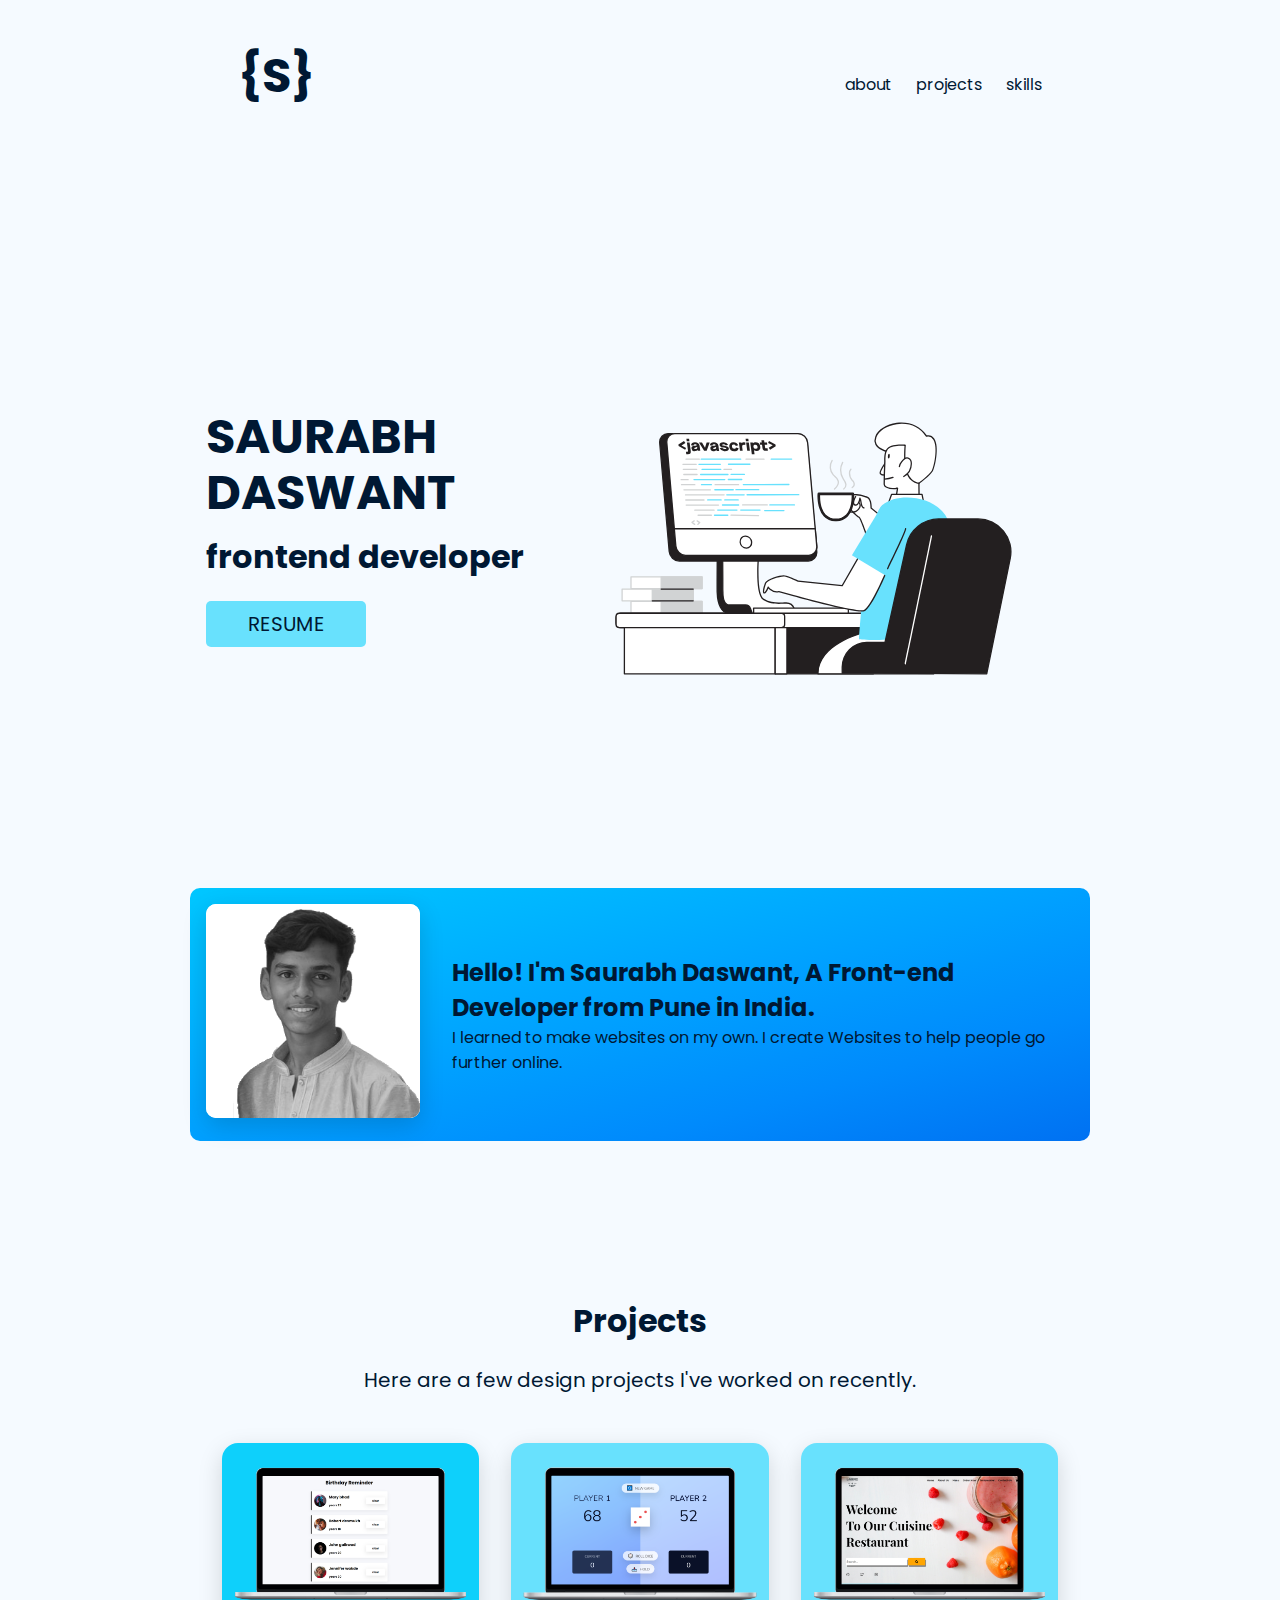
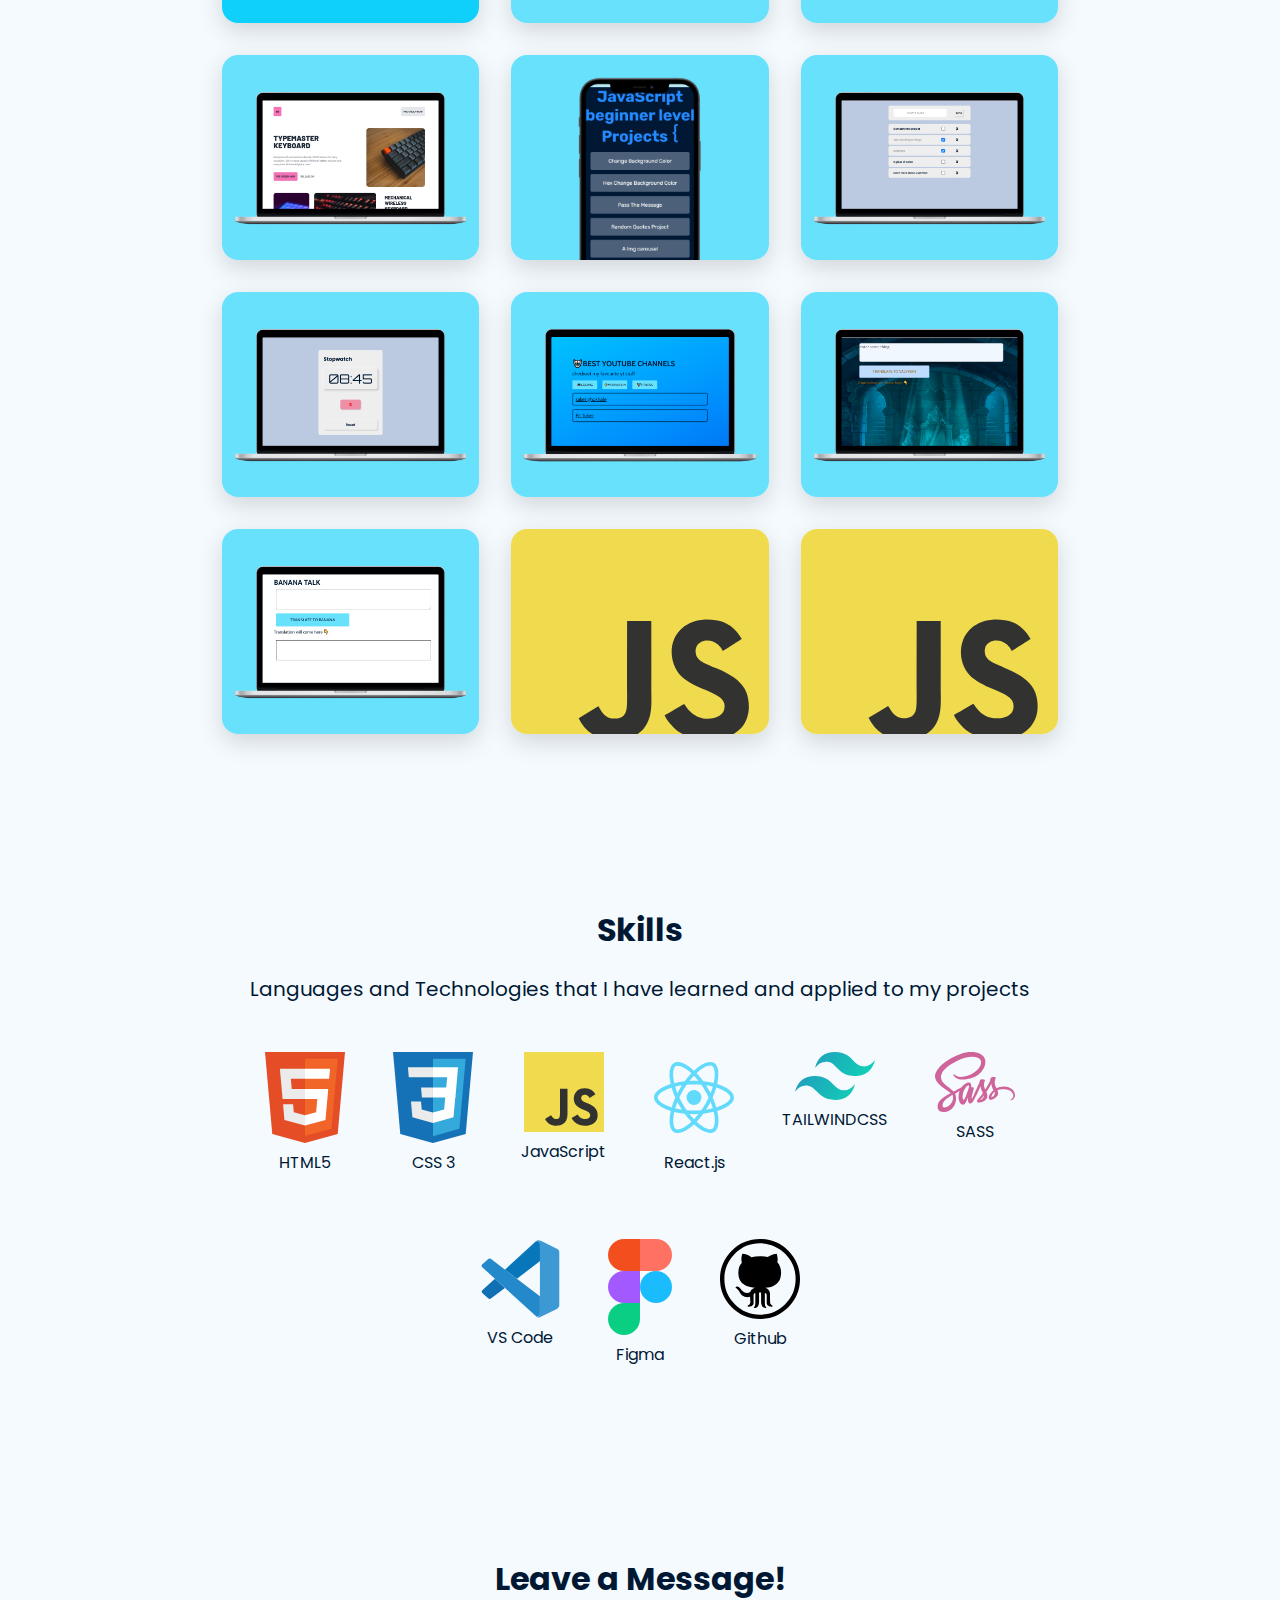
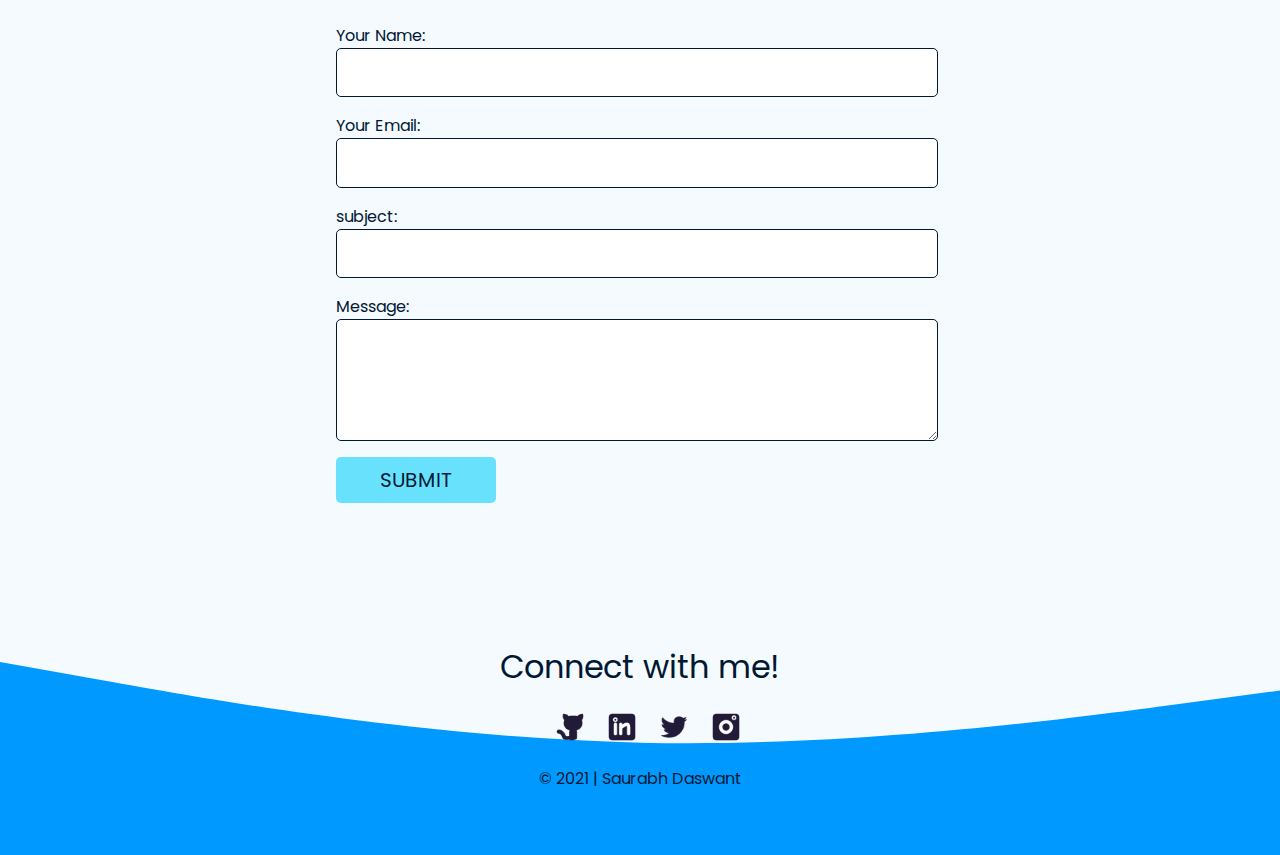
==== index.html @ 7047869d "Update index.html" ====
<!DOCTYPE html>
<html lang="en">

<head>
    <meta charset="UTF-8">
    <meta http-equiv="X-UA-Compatible" content="IE=edge">
    <meta name="viewport" content="width=device-width, initial-scale=1.0">
    <link rel="stylesheet" href="component-lib.css">
    <link rel="stylesheet" href="style.css">
    <link rel="shortcut icon" type="img/jpj" href="img/window-code.jpg">
    <title>Saurabh Daswant | Web Developer</title>

</head>

<body>

    <div class="scrolling"></div>

    <!-- logo and navbar -->
    <nav class="navbar container  container_center">
        <h1 class="logo heading"> {S} </h1>
        <ul>
            <li><a href="#about">about</a></li>
            <li><a href="#projects">projects</a></li>
            <li><a href="#skills">skills</a></li>
        </ul>
        <!-- <button class="dayNight">day</button> -->
    </nav>


    <!-- home / header -->

    <header class="container  container_center">
        <div class="main-info">
            <h1 class="heading  ">saurabh <br> daswant</h1>
            <h1 class="heading_sub--heading"> frontend developer</h1>
            <button class="cta"><a class="heading_sub--heading_subtitle" href="">Resume</a></button>
        </div>
        <div class="main-svg">
            <img src="img/Javascript_Flatline.svg" alt="">
        </div>

    </header>

    <!-- about section -->

    <section id="about" class=" about container  container_center my-info__detail ">
        <div class="hero">
            <img src="/img/saurabh.svg" alt="">
        </div>
        <div class=" ">
            <h2>Hello! I'm Saurabh Daswant,
                A Front-end Developer
                from Pune in India.</h2>
            <p>I learned to make websites on my own. I create Websites to help people go further online.
            </p>
        </div>
    </section>

    <!-- PROJECTS SECTION (main) -->

    <main id="projects" class="container  container_center">
        <div class="main__1">
            <h1 class="heading_sub--heading">Projects</h1>
            <p class="heading_sub--heading_subtitle">Here are a few design projects I've worked on recently.</p>
        </div>
        <div class="main__2">

            <div class="main_container BirthdayReminder ">
                <div class=" project_description ">
                    <p>React beginner level project </p>
                    <div>
                        <a class="cta" href="https://basic-react-project1.netlify.app/">visit app ></a>
                    </div>
                </div>
            </div>

            <!-- <div class="main_container first__react ">
                <div class=" project_description ">
                    <p>My First React App</p>
                    <div>
                        <a class="cta" href="https://ug0p9.csb.app/">visit app ></a>
                    </div>
                </div>
            </div> -->
            <div class="main_container dice__game ">
                <div class=" project_description ">
                    <p>Built The Dice Game using HTML | CSS | javascript 🚀✔.</p>
                    <div>
                        <a class="cta" href="https://phasa.netlify.app/">visit app ></a>
                    </div>
                </div>
            </div>
            <div class=" main_container restaurant__web">
                <div class="project_description">
                    <p> Restaurant website that features a clean and minimal design.</p>
                    <div>
                        <a class="cta" href="https://project1-restaurant.netlify.app/">visit website ></a>
                    </div>
                </div>
            </div>
            <div class=" main_container typemaster">
                <div class="project_description">
                    <p> built out this pre-launch landing page using tailwindcss.</p>
                    <div>
                        <a class="cta" href="https://pre-launch-landing-page.netlify.app/">visit website ></a>
                    </div>
                </div>
            </div>
            <div class="main_container javascript__pro">
                <div class="project_description">
                    <p> all my JavaScript projects for beginners! There are no frameworks.</p>
                    <div>
                        <a class="cta" href="https://basic-javascirpt-projects.netlify.app/">visit website ></a>
                    </div>
                </div>
            </div>
            <div class="main_container  My__Todo">
                <div class="project_description">
                    <p>My Todo</p>
                    <div>
                        <a class="cta" href="https://js-task-app.netlify.app/">visit app ></a>
                    </div>
                </div>
            </div>
            <div class="main_container  stopwatch">
                <div class="project_description">
                    <p>beautiful stopwatch.</p>
                    <div>
                        <a class="cta" href="https://vel-kata.netlify.app/">visit app ></a>
                    </div>
                </div>
            </div>
            <div class="main_container recomendation">
                <div class="project_description">
                    <p>recommendations app Made using Vanila JS with love</p>
                    <div>
                        <a class="cta" href="https://recomendation.netlify.app/"> visit app ></a>
                    </div>
                </div>
            </div>
            <div class="main_container valyrianSpeak">
                <div class="project_description">
                    <p>Translate your sentences into Valyrian language with this web app.</p>
                    <div>
                        <a class="cta" href="https://valyrianlanguages.netlify.app/">visit app ></a>
                    </div>
                </div>
            </div>
            <div class="main_container mininontalk">
                <div class="project_description">
                    <p>Built The Translation app using HTML | CSS | javascript 🚀✔</p>
                    <div>
                        <a class="cta" href="https://mininon.netlify.app/">visit app ></a>
                    </div>
                </div>
            </div>

            <div class="main_container cli  ">
                <div class="project_description">
                    <p>A CLI app built with node.js. Simple quiz to check your knowledge on Game of Thrones.</p>
                    <div>
                        <a class="cta"
                            href="https://replit.com/@1505SAURABHDASW/Quiz-On-Game-of-Thrones?embed=1&output=1#index.js">visit
                            app ></a>
                    </div>
                </div>
            </div>
            <div class="main_container cli  ">
                <div class="project_description">
                    <p>A CLI app built with node.js. Simple quiz to find out who know me?</p>
                    <div>
                        <a class="cta"
                            href="https://replit.com/@1505SAURABHDASW/Do-you-know-me?embed=1&output=1#index.js">visit
                            app ></a>
                    </div>
                </div>
            </div>
        </div>
    </main>

    <!-- ALL TOOLS AND TECH WHICH I USE SECTION -->

    <section id="skills" class=" skills container  container_center">
        <h1 class="heading_sub--heading">Skills</h1>
        <p class="heading_sub--heading_subtitle">Languages and Technologies that I have learned and applied to my
            projects</p>
        <div class="skill__main">
            <div class="svg skill__box"><img src="/img/html.svg" alt="">
                <p>HTML5</p>
            </div>
            <div class="svg skill__box"><img src="/img/holly molly css.svg" alt="">
                <p>CSS 3</p>
            </div>
            <div class="svg skill__box"><img src="/img/logo-javascript.svg" alt="">
                <p>JavaScript </p>
            </div>
            <div class="svg skill__box"><img src="/img/react-2.svg" alt="">
                <p>React.js</p>
            </div>
            <div class="svg skill__box"><img src="/img/tailwindcss.svg" alt="">
                <p>TAILWINDCSS</p>
            </div>
            <!-- <div class="svg skill__box"><img src="/img/bootstrap-5-1.svg" alt="">
                <p>Bootstrap 5</p>
            </div> -->
            <div class="svg skill__box"><img src="/img/sass-1.svg" alt="">
                <p>SASS</p>
            </div>
            <div class="svg skill__box"><img src="/img/visual-studio-code-1.svg" alt="">
                <p>VS Code</p>
            </div>
            <div class="svg skill__box figma"><img src="/img/figma-1.svg" alt="">
                <p>Figma</p>
            </div>
            <div class="svg skill__box"><img src="/img/github-icon.svg" alt="">
                <p>Github</p>
            </div>
        </div>
    </section>

    <!-- FORM SECTION -->

    <form id="contact" name="contact" method="POST" data-netlify="true" class=" form container  container_center">
        <h1 class="heading_sub--heading">Leave a Message!</h1>
        <div class="input">
            <label>Your Name: <input type="text" name="name" /></label>
        </div>
        <div class="input">
            <label>Your Email: <input type="email" name="email" /></label>

        </div>
        <div class="input">
            <label>subject: <input type="text" name="subject" /></label>
        </div>
        <label>Message: <textarea name="message"></textarea></label>
        <button type="submit" class="cta"><a class="heading_sub--heading_subtitle">submit</a></button>
    </form>

    <!-- LAST BUT NOT THE LEAST THE FOOTER SECTION -->

    <footer class=" footer ">
        <p class="heading_sub--heading">Connect with me!</p>
        <div class="">
            <a target="_blank" href="https://github.com/Saurabhdaswant"><img src="img/github---filled(144x144)@1x.png"
                    alt=""></a>
            <a target="_blank" href="https://www.linkedin.com/in/saurabh-daswant-0345561ba/"><img
                    src="img/linkedin---filled(144x144)@1x.png" alt=""></a>
            <a target="_blank" href="https://twitter.com/DaswantSaurabh"><img
                    src="/img/twitter---filled(144x144)@1x.png" alt=""></a>
            <a target="_blank" href="https://www.instagram.com/saurabh_daswant/"><img
                    src="img/instagram---filled(144x144)@1x.png" alt=""></a>
        </div>
        <p>&copy; 2021 | Saurabh Daswant</p>
    </footer>


    <script src="/app.js"></script>
</body>

</html>
---- component-lib.css ----
/* POPPINS */
@import url("https://fonts.googleapis.com/css2?family=Poppins:wght@300;400;500;700&display=swap");
/* MUKTA */
@import url("https://fonts.googleapis.com/css2?family=Mukta:wght@300;400;500;700&display=swap");
/* CABIN */
@import url("https://fonts.googleapis.com/css2?family=Cabin:wght@400;500;700&display=swap");

/*! must before all */
* {
  margin: 0;
  padding: 0;
  box-sizing: border-box;
  /* font-family: "Poppins", sans-serif;
  font-family: "Mukta", sans-serif; */
  /* font-family: "Cabin", sans-serif; */
  scroll-behavior: smooth;
  text-decoration: none;
  list-style: none;
  color: #001833;
}

/*? always use this  */
/* img {
  max-width: 100%;
} */
/*! must before all ends here*/

/*! container styling */

.container {
  padding: 0 1rem;
}

.container_center {
  max-width: 900px;
  margin: 0 auto;
}

/*! container styling end here */

/*? logo */

/*? logo ends here */

/*  main title /main heading */
.heading {
  font-size: 2.625rem;
  text-transform: uppercase;
  line-height: 2.7rem;
  margin-bottom: 1rem;
}

/*  title */
.heading_sub--heading {
  font-size: 1.5625rem;
  margin-bottom: 1.5rem;
}

/* subtitle */
.heading_sub--heading_subtitle {
  font-size: 18px;
}

/*  main title  */

/* button / links */
.cta {
  padding: 0.5rem;
  width: 10rem;
  border-radius: 5px;
  border: none;
  background: #68e1fd;
  text-transform: uppercase;
}

.cta:hover {
  background: #65d8f1;
  transition: 0.5s;
}

/* button */

/* "HER0" means the main img of person  */

.hero img {
  width: 100%;
  margin: 0 auto;
  border-radius: 10px;
  box-shadow: 0px 8px 24px rgba(0, 0, 0, 0.15);
}

/** responsive box with GRID  */

.main__2 {
  max-width: 70rem;
  margin: 0 auto;
  padding: 1rem;
  display: grid;
  grid-template-columns: repeat(auto-fit, minmax(15rem, 1fr));
  gap: 2rem;
}

.main_container {
  text-align: center;
  padding: 2rem;
  border-radius: 1rem;
  box-shadow: 0px 8px 24px rgba(0, 0, 0, 0.15);
}

/** responsive box with FLEX  */

/* .main {
  max-width: 70rem;
  margin: 0 auto;
  padding: 1rem;
  display: flex;
  flex-direction: column;
}

.main_container {
  background: #68e1fd;
  width: 100%;
  margin: 1rem 0;
  padding: 1rem;
  border-radius: 1rem;
}

@media screen and (min-width: 30rem) {
  .main {
    flex-direction: row;
    flex-wrap: wrap;
    justify-content: space-between;
  }

  .main_container {
    max-width: 48%;
  }
}

@media screen and (min-width: 50rem) {
  .main_container {
    max-width: 23%;
  }
} */

/* using min-hight is very good practive */

/* img {
  max-width: 100%;
} */
---- style.css ----
/* POPPINS */
@import url("https://fonts.googleapis.com/css2?family=Poppins:wght@300;400;500;700&display=swap");

/* font for logo */
@import url("https://fonts.googleapis.com/css2?family=Rubik:wght@300;400;500;600;700;900&display=swap");

/*! must before all */
* {
  margin: 0;
  padding: 0;
  box-sizing: border-box;
  font-family: "Poppins", sans-serif;
  scroll-behavior: smooth;
  text-decoration: none;
  list-style: none;
}
body {
  background-color: #f5faff;
}

/* home page starts here */

/* cool line in the top after scrolling */

.scrolling {
  position: fixed;
  top: 0;
  left: 0;
  height: 5px;
  background-color: #0ed0fb;
}

/* logo */

/* navbar */

.navbar {
  padding: 3rem;
  display: flex;
  justify-content: space-between;
  align-items: center;
  /* background-color: black; */
}

.navbar button {
  border-radius: 50%;
  padding: 0.5rem;
  border: none;
}

/* .logo {
  font-family: "Rubik", sans-serif;
} */

ul {
  display: flex;
  gap: 1.5rem;
  justify-content: center;
}

/* .navbar h1,
.navbar a,
.navbar div {
  color: #0071f2;
} */

ul a:hover {
  color: #0ed0fb;
  transition: color 50ms;
}

/* navbar ends here */

header {
  height: 80vh;
  display: flex;
  flex-direction: column;
}

/* svg/img  */
header div img {
  width: 100%;
  max-width: 700px;
  margin-top: 3rem;
}

/* home section ends here */
/* about section starts here */

.about {
  margin-bottom: 10rem;
}

/* image of the developer  */

/* information about developer */
.my-info__detail {
  padding: 1rem;
  gap: 2rem;
  background-image: linear-gradient(
    to right bottom,
    #00c7ff,
    #00b4ff,
    #00a0ff,
    #008afc,
    #0071f2
  );
  border-radius: 10px;
}

/* about section ends here */

/* project section starts here */

main .main__1 {
  margin: 2rem 0;
  text-align: center;
}

/* react 5 projects container  */
.main_container {
  background-size: cover;
  background-position: center;
  background-repeat: no-repeat;
  transition: 0.3s;
  transition: transform 0.2s;
  cursor: pointer;
}

.dice__game {
  background-image: url(img/dice.png);
}

.restaurant__web {
  background-image: url(img/restaurant.png);
}

.javascript__pro {
  background-image: url(img/shotsnapp-1621769290.929.png);
}

.mininontalk {
  background-image: url(img/banana.png);
}

.valyrianSpeak {
  background-image: url(img/valyrian.png);
}

.stopwatch {
  background-image: url(img/stopwatch.png);
}

.recomendation {
  background-image: url(/img/recomendations.png);
}

.first__react {
  background-image: url(/img/logo512.png);
  background-size: contain;
}

.My__Todo {
  background-image: url(/img/realTodo.png);
  /* background-size: contain; */
}

.typemaster {
  background-image: url(/img/typemaster.png);
}

.cli {
  background-image: url(/img/logo-javascript.svg);
}

.MyBlog {
  background-image: url(/img/Myblog.png);
}

.BirthdayReminder {
  background-image: url(/img/birthday.png);
}

.main_container:hover {
  background: #0ed0fb;
  transform: scale(1.1);
}

.main_container .project_description {
  opacity: 0;
}

.main_container .project_description:hover {
  opacity: 1;
}

.main_container p {
  margin-bottom: 1rem;
}

/* call to action button */
main .cta {
  color: cornsilk;
  background: #001833;
}

main .cta:hover {
  color: #001833;
  border: 3px solid #001833;
  background: #0ed0fb;
}

/* project section ends here */

/* skills section starts here  */

.skills {
  text-align: center;
  margin-top: 10rem;
}
.skills .heading_sub--heading_subtitle {
  margin-bottom: 2rem;
}

.skills .svg {
  margin-bottom: 1rem;
}
.skills img {
  width: 5rem;
}

.figma img {
  width: 4rem;
}

.skill__main {
  display: flex;
  justify-content: center;
  flex-wrap: wrap;
  gap: 1rem;
}

.skill__box {
  padding: 1rem;
}

/* skills section ends here  */

/* form  section starts here  */

.form {
  margin-top: 10rem;
  margin-bottom: 5rem;
}
.form h1 {
  text-align: center;
}

.form .input input,
.form textarea {
  border: 1px solid #001833;
}

.form .input input {
  padding: 0.7rem 0 1rem 0.7rem;
  width: 99%;
  margin-bottom: 1rem;
}

.form textarea {
  display: block;
  width: 99%;
  padding: 1rem 0 4rem 0.7rem;
  resize: vertical;
  max-height: 200px;
}

.form .cta {
  margin-top: 1rem;
}

.form,
.form .input input,
.form textarea,
.form .cta {
  border-radius: 5px;
}

::-webkit-input-placeholder {
  color: #001833;
}

.footer {
  text-align: center;
  background-image: url(img/wave.svg);
  background-size: cover;
  background-position: center;
  background-repeat: no-repeat;
  margin: 0;
  padding: 4rem;
}
.footer img {
  width: 2rem;
  margin-bottom: 1rem;
  margin-left: 1rem;
}
/* form  section ends here  */

@media (min-width: 510px) {
  /* logo */

  header {
    flex-direction: row;
    justify-content: space-between;
    align-items: center;
    text-align: left;
  }

  /*  main title /main heading */
  .heading {
    font-size: 3rem;
    text-transform: uppercase;
    line-height: 3.5rem;
    margin-bottom: 1rem;
  }

  /*  title */
  .heading_sub--heading {
    font-size: 2rem;
    line-height: 2.5rem;
    margin-bottom: 1.5rem;
  }

  /* subtitle */
  .heading_sub--heading_subtitle {
    font-size: 20px;
  }

  /*  main title  */

  .main-svg {
    width: 60%;
    max-width: 600px;
  }

  .hero {
    margin: 0 auto;
  }

  .hero img {
    margin-bottom: 0;
  }

  .about {
    display: flex;
    justify-content: center;
    align-items: center;
  }
}

@media (min-width: 700px) {
  /* form  section starts here  */

  .form {
    max-width: 50%;
    margin-top: 10rem;
    margin-bottom: 5rem;
  }

  /* form  section ends here  */
}
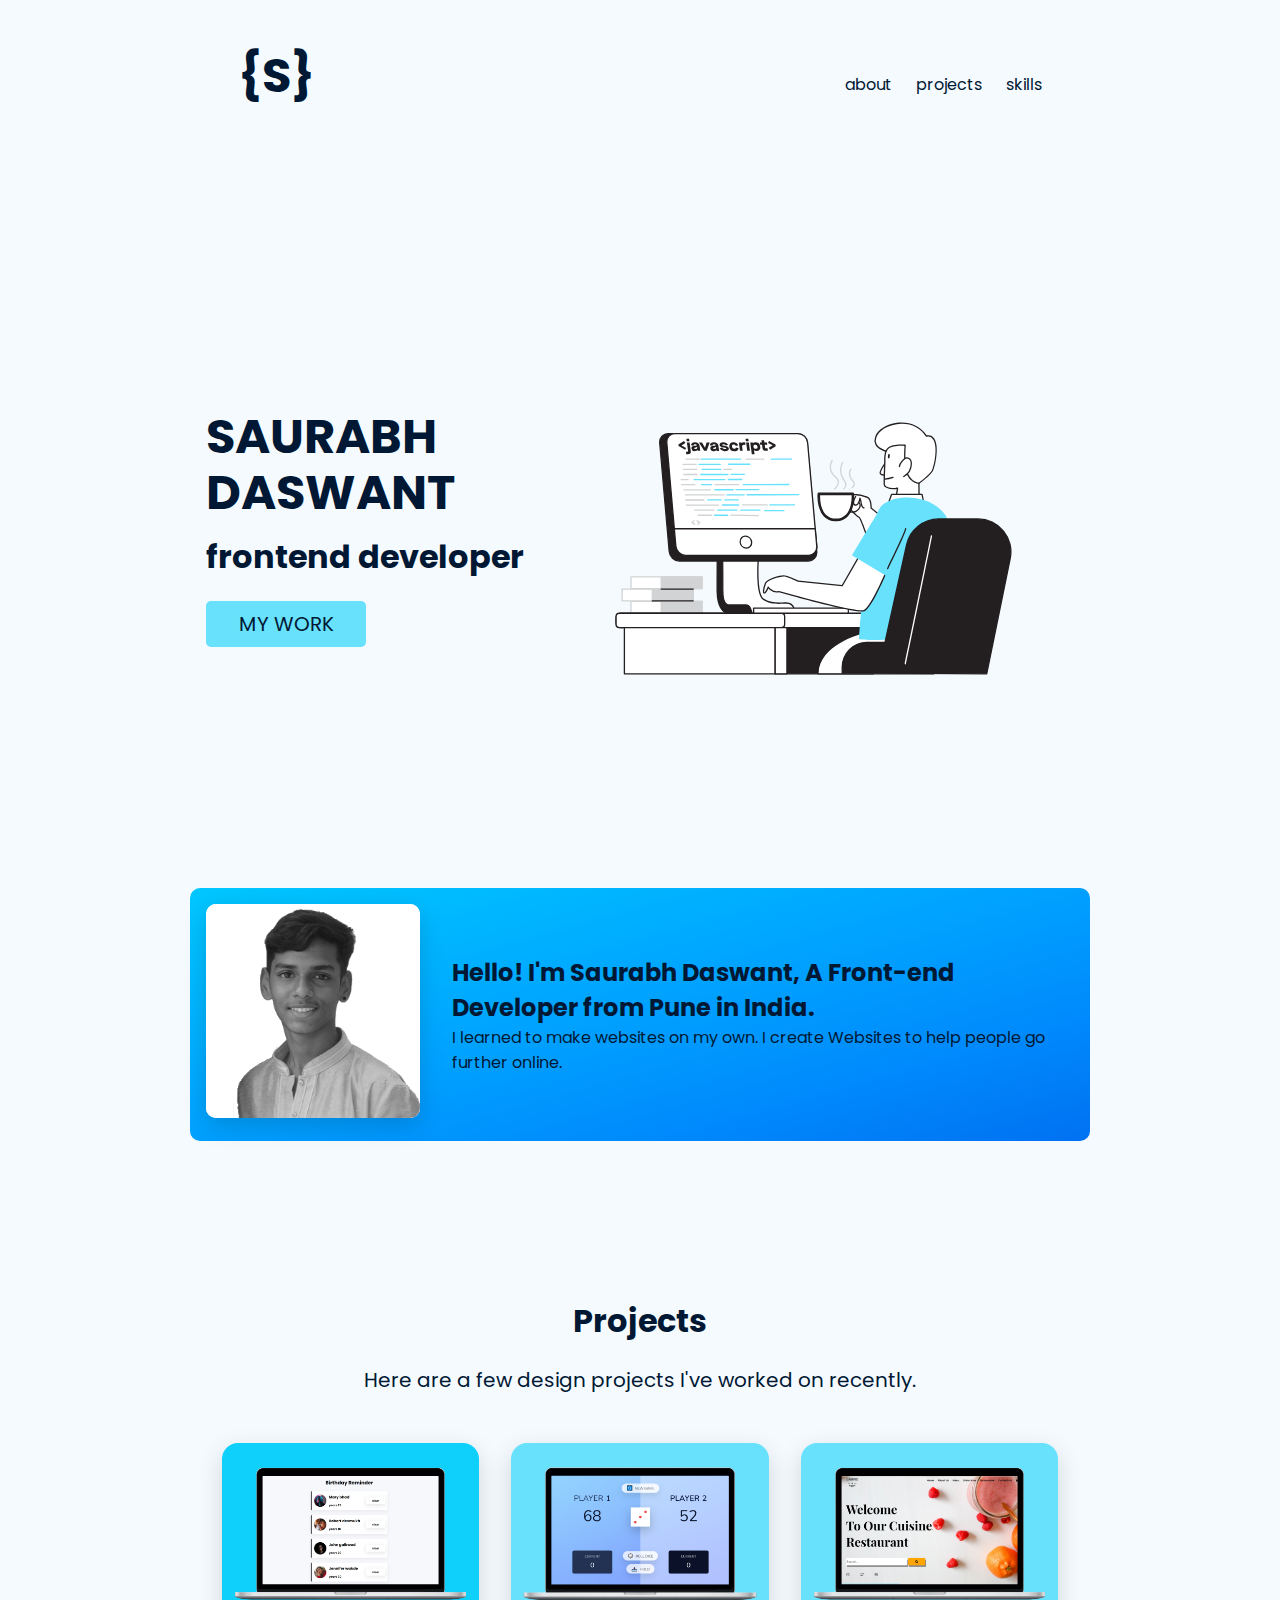
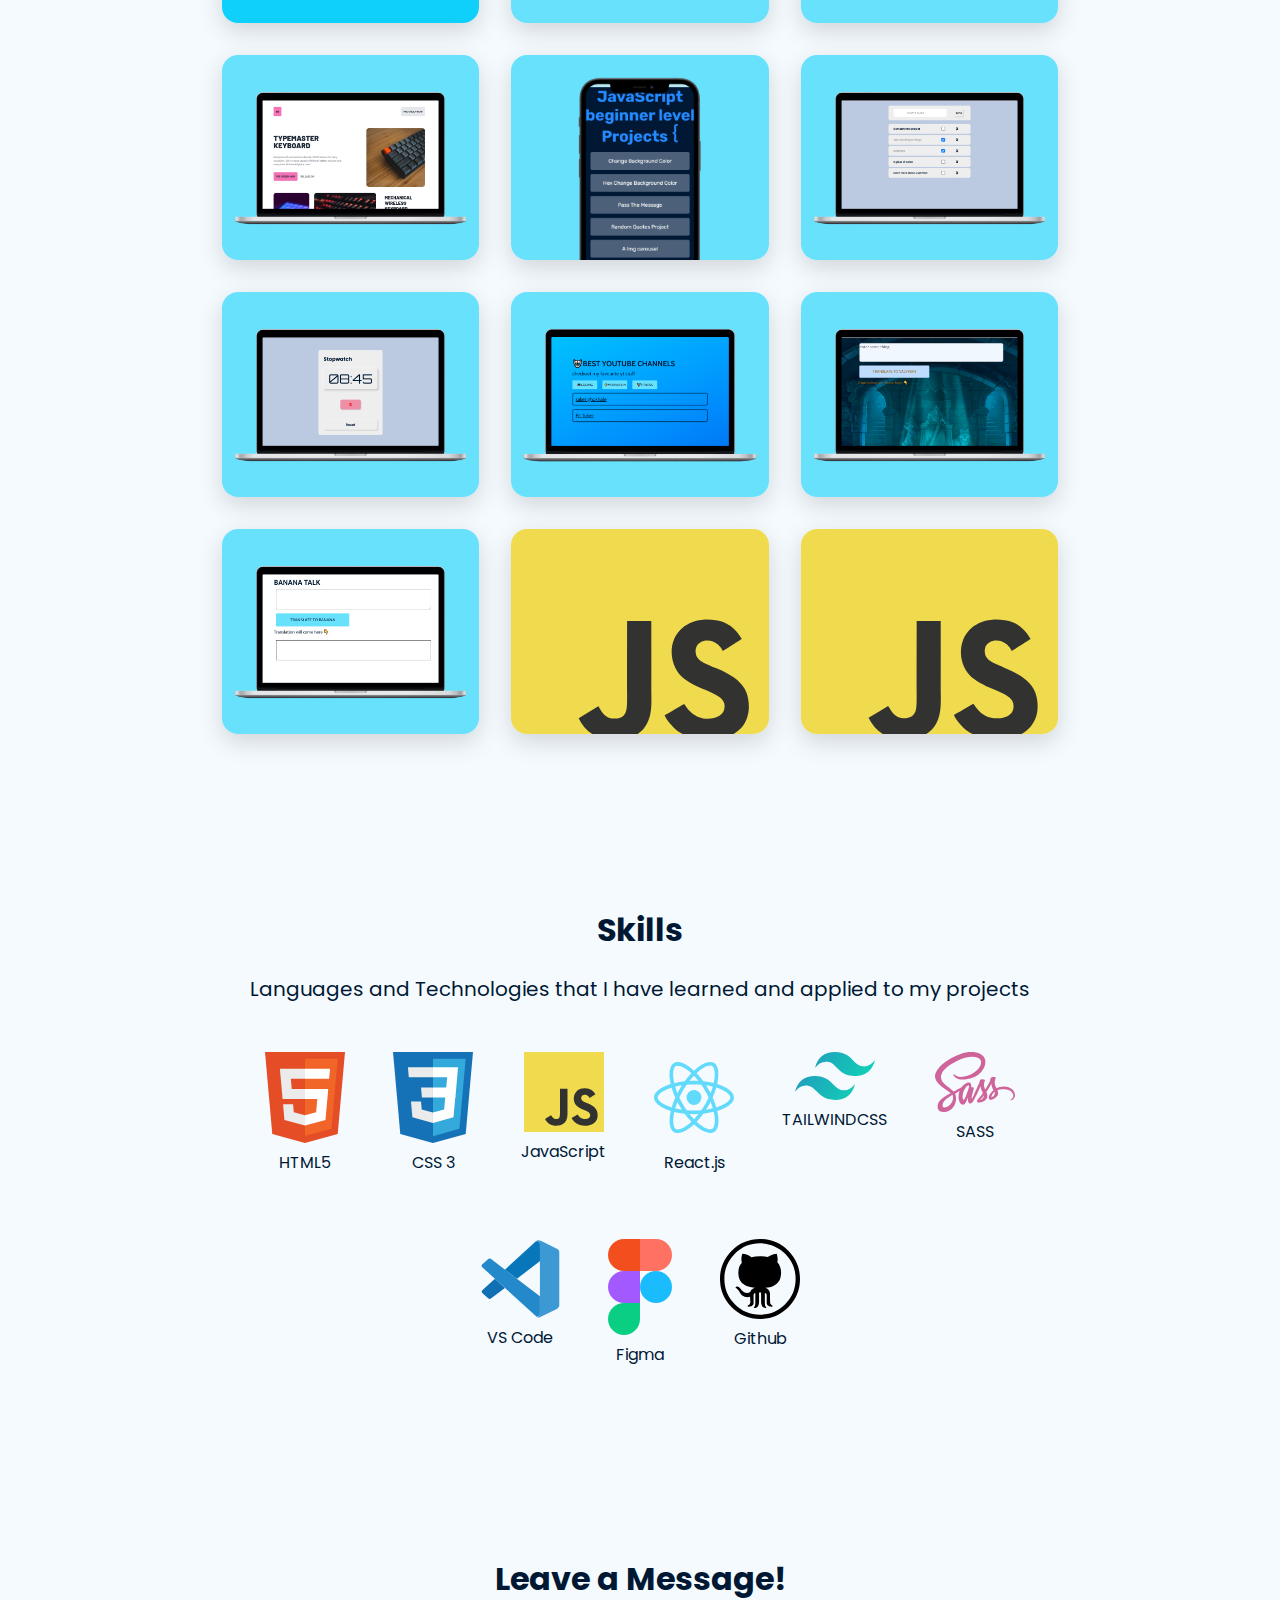
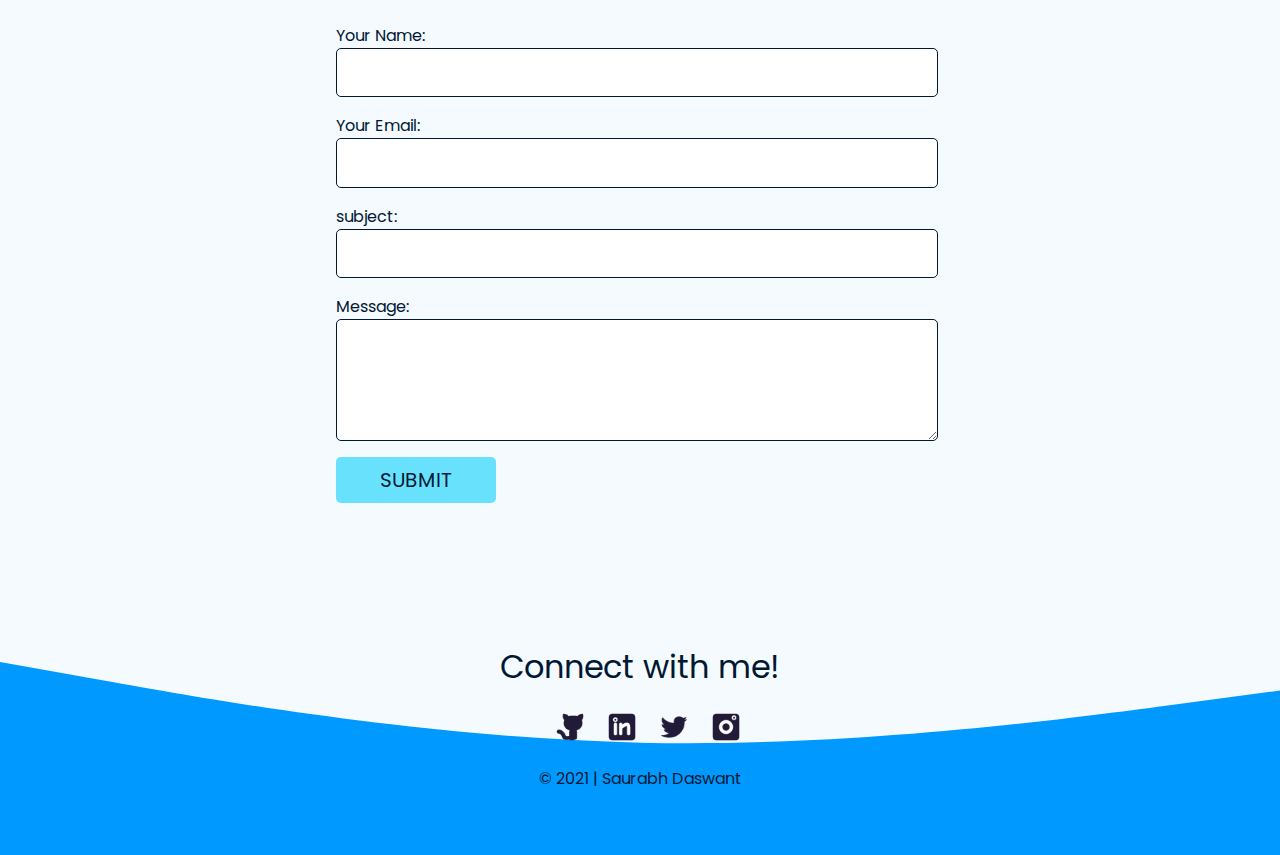
==== commit 7b0936a5: "Update: call to action btn" ====
--- a/index.html
+++ b/index.html
@@ -34,7 +34,7 @@
         <div class="main-info">
             <h1 class="heading  ">saurabh <br> daswant</h1>
             <h1 class="heading_sub--heading"> frontend developer</h1>
-            <button class="cta"><a class="heading_sub--heading_subtitle" href="">Resume</a></button>
+            <button class="cta"><a class="heading_sub--heading_subtitle" href="#projects">My Work</a></button>
         </div>
         <div class="main-svg">
             <img src="img/Javascript_Flatline.svg" alt="">
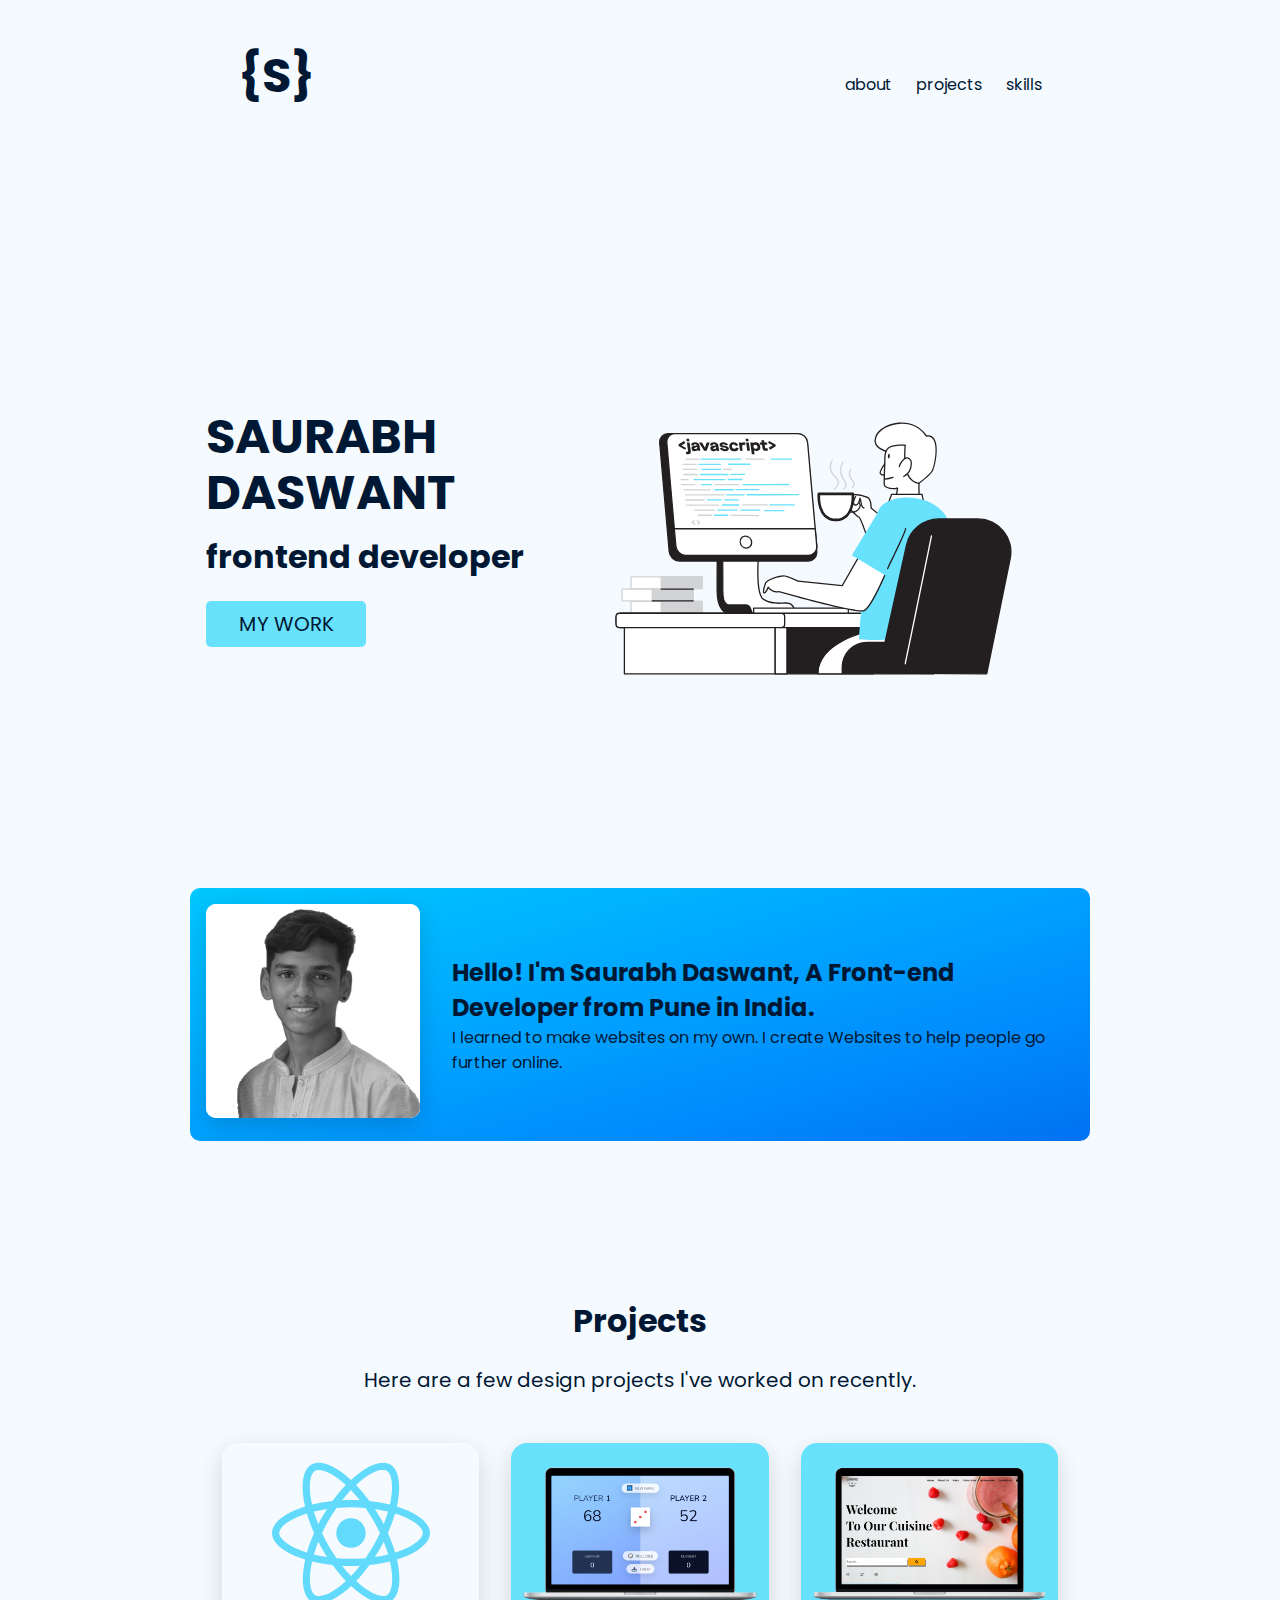
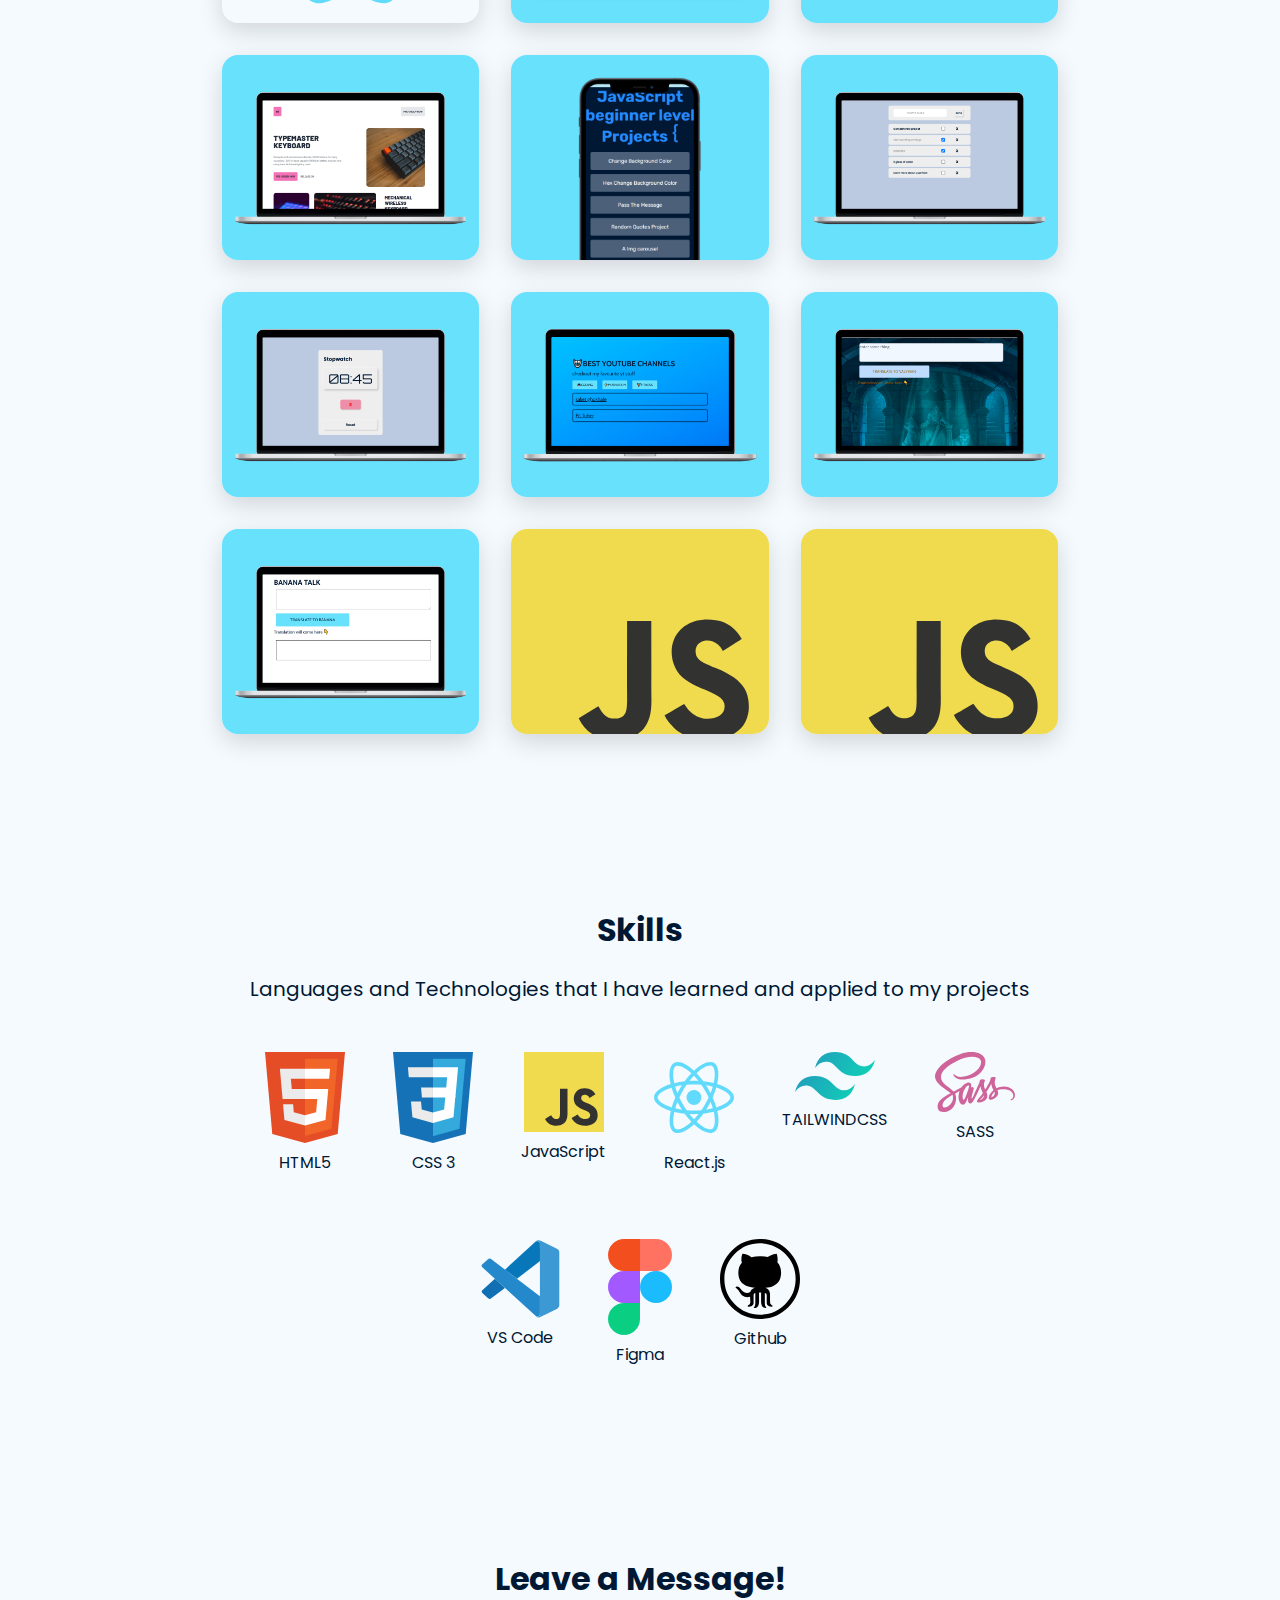
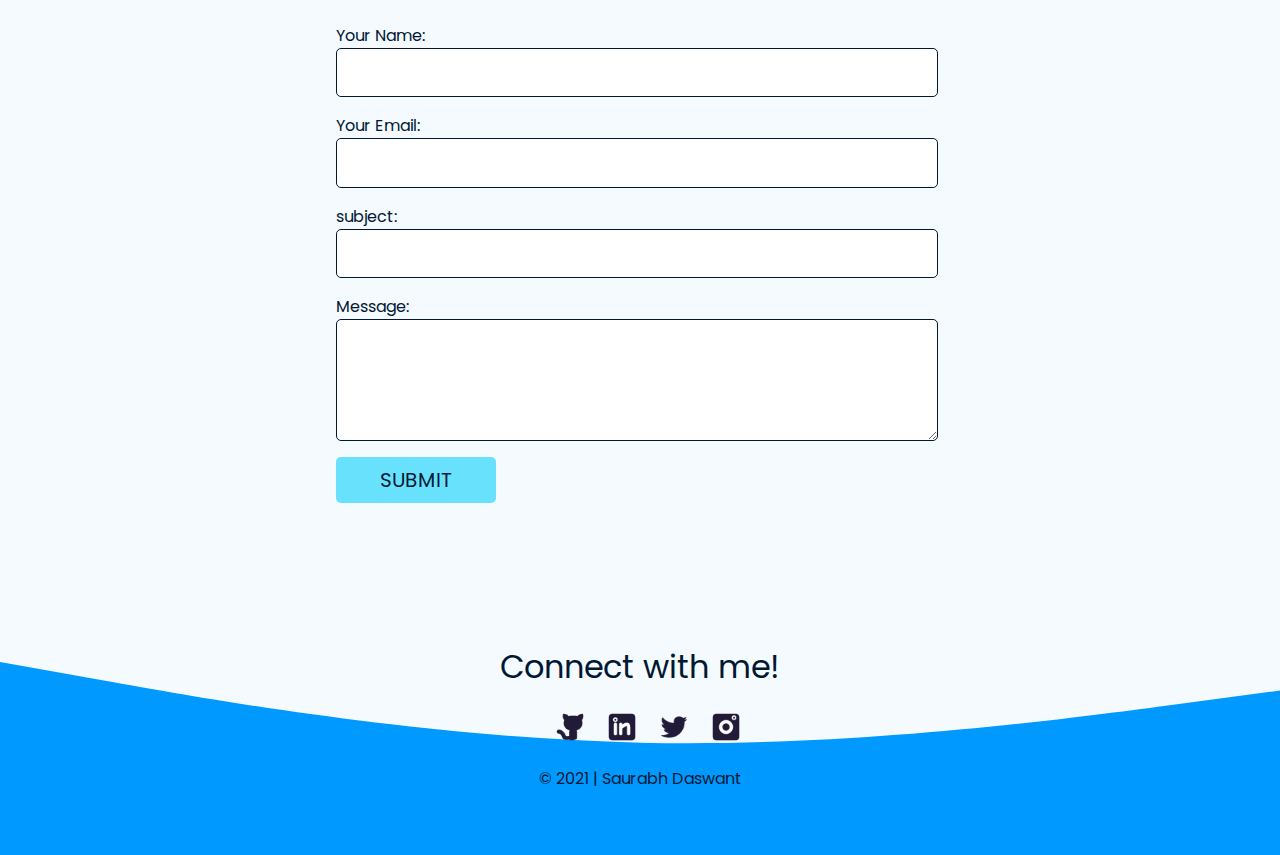
==== commit b7b5a3e9: "add img for react projects" ====
--- a/index.html
+++ b/index.html
@@ -66,11 +66,11 @@
         </div>
         <div class="main__2">
 
-            <div class="main_container BirthdayReminder ">
+            <div class="main_container ReactApps ">
                 <div class=" project_description ">
-                    <p>React beginner level project </p>
-                    <div>
-                        <a class="cta" href="https://basic-react-project1.netlify.app/">visit app ></a>
+                    <p>All React Projects Which i made while learning React.js</p>
+                    <div>
+                        <a class="cta" href="https://basic-reactprojects.netlify.app/">visit Projects ></a>
                     </div>
                 </div>
             </div>
--- a/style.css
+++ b/style.css
@@ -177,8 +177,9 @@
   background-image: url(/img/Myblog.png);
 }
 
-.BirthdayReminder {
-  background-image: url(/img/birthday.png);
+.ReactApps {
+  background-size: contain;
+  background-image: url(/img/react-2.svg);
 }
 
 .main_container:hover {
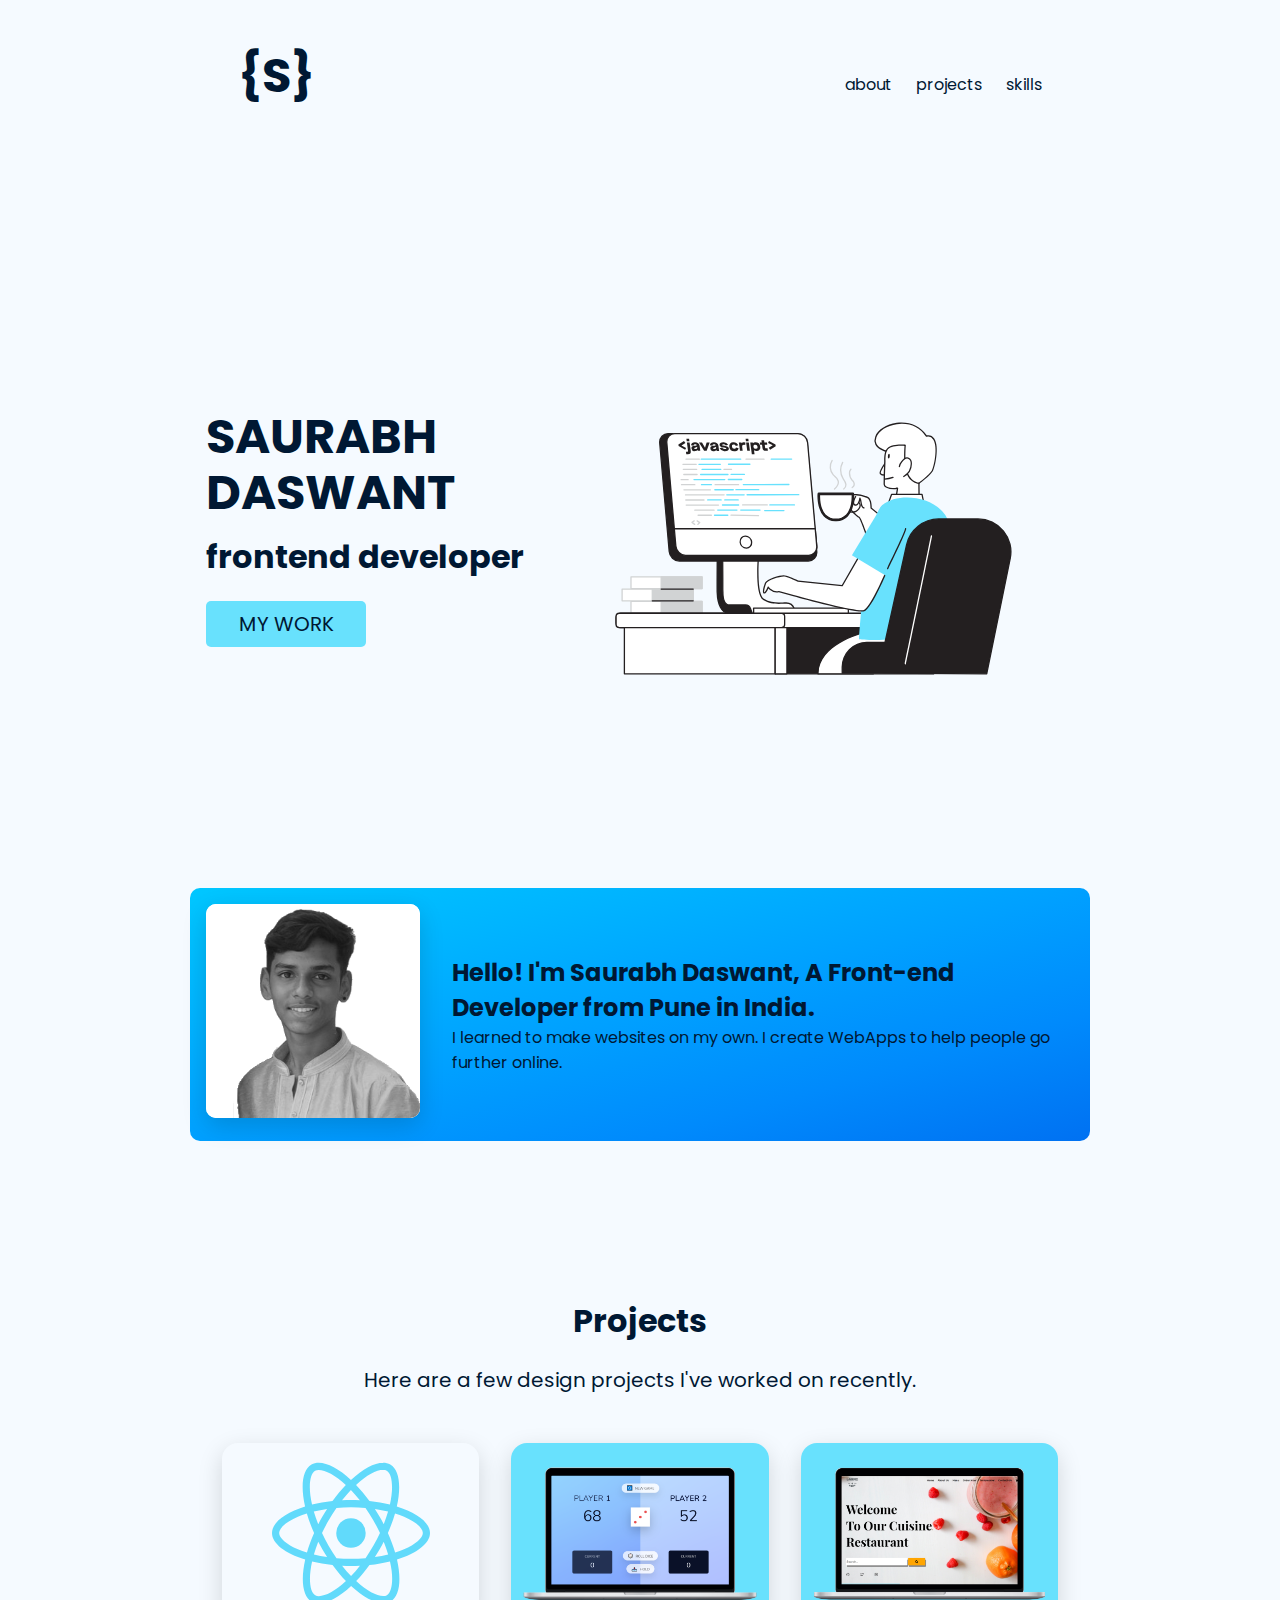
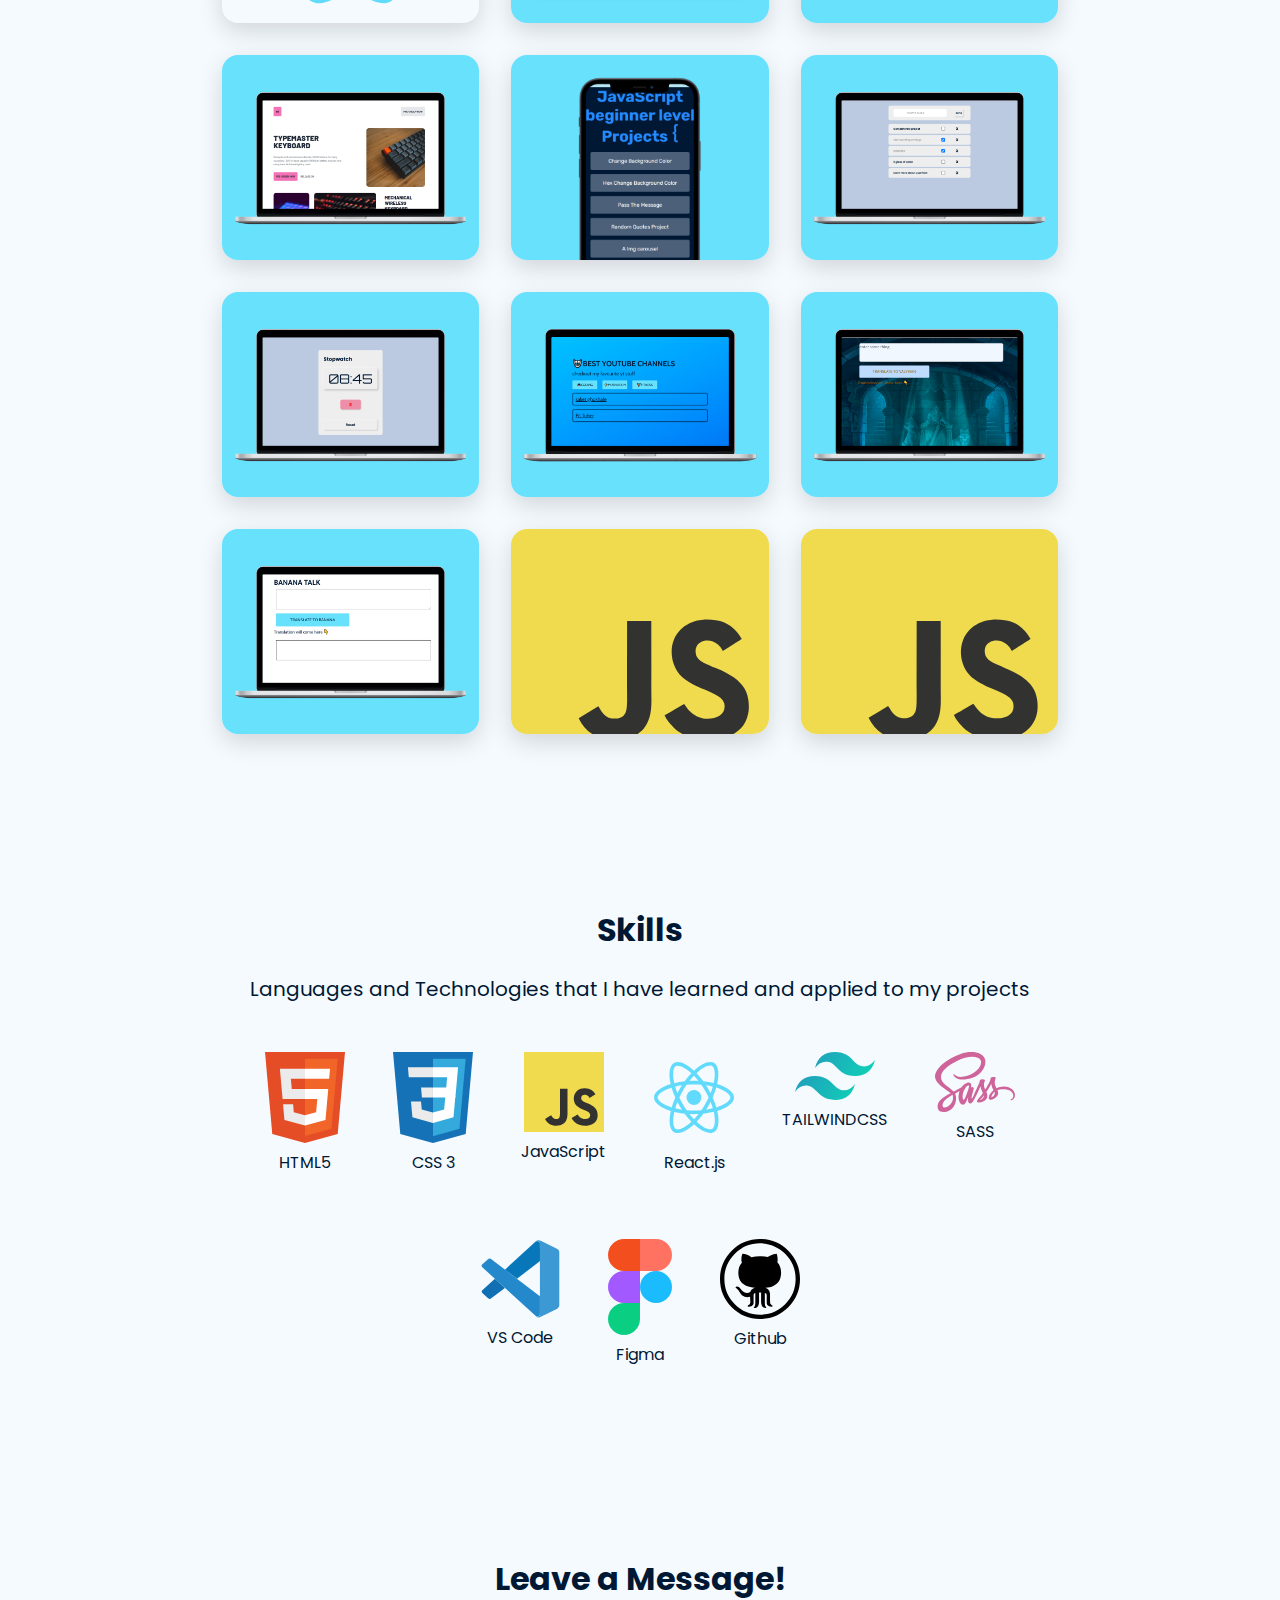
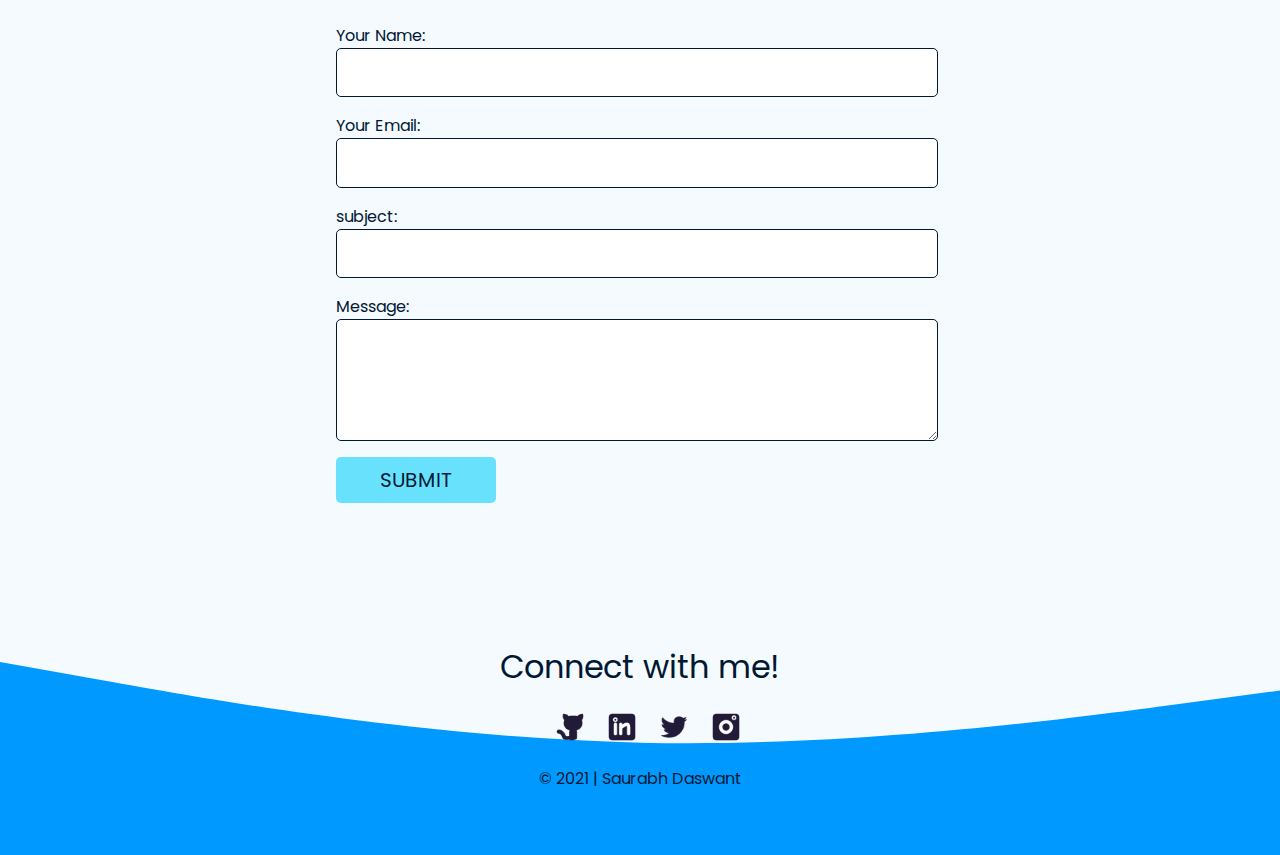
==== commit 7c8251d4: "fix i am web app dev not website dev" ====
--- a/index.html
+++ b/index.html
@@ -52,7 +52,7 @@
             <h2>Hello! I'm Saurabh Daswant,
                 A Front-end Developer
                 from Pune in India.</h2>
-            <p>I learned to make websites on my own. I create Websites to help people go further online.
+            <p>I learned to make websites on my own. I create WebApps to help people go further online.
             </p>
         </div>
     </section>
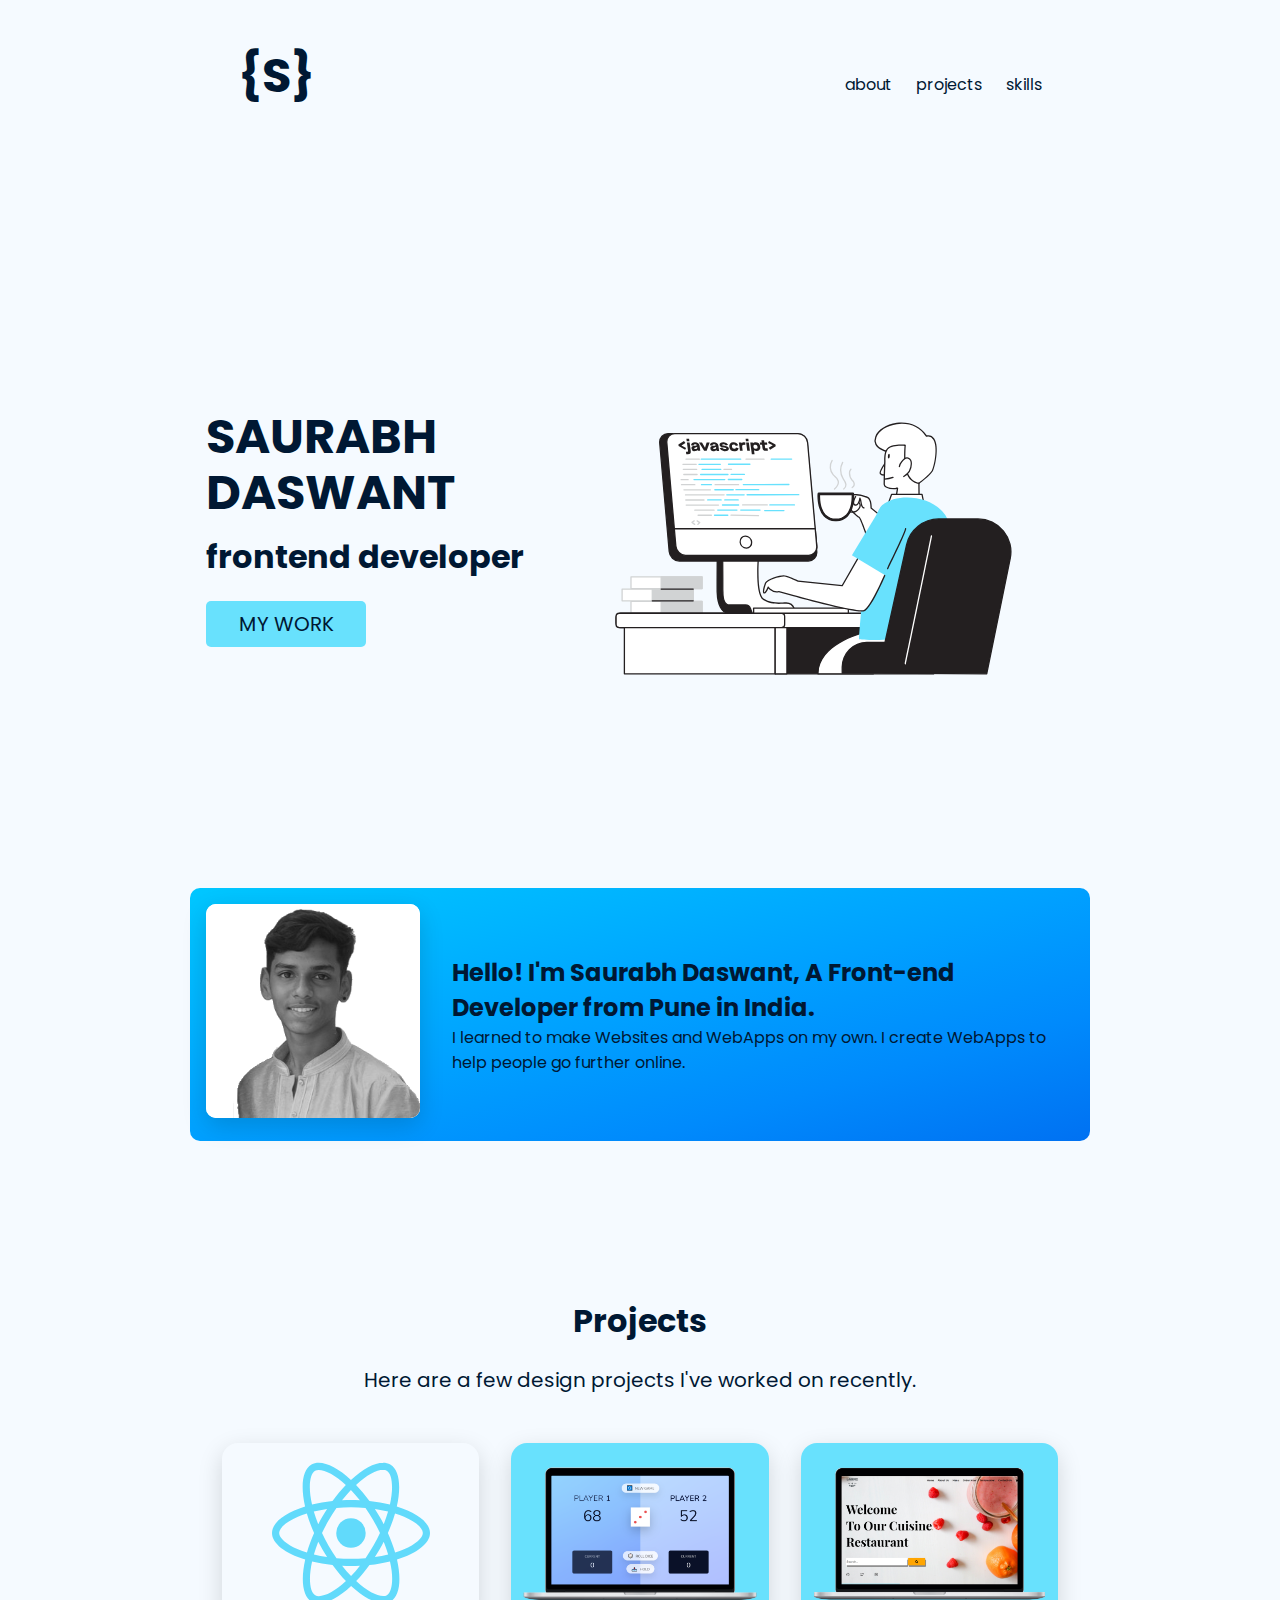
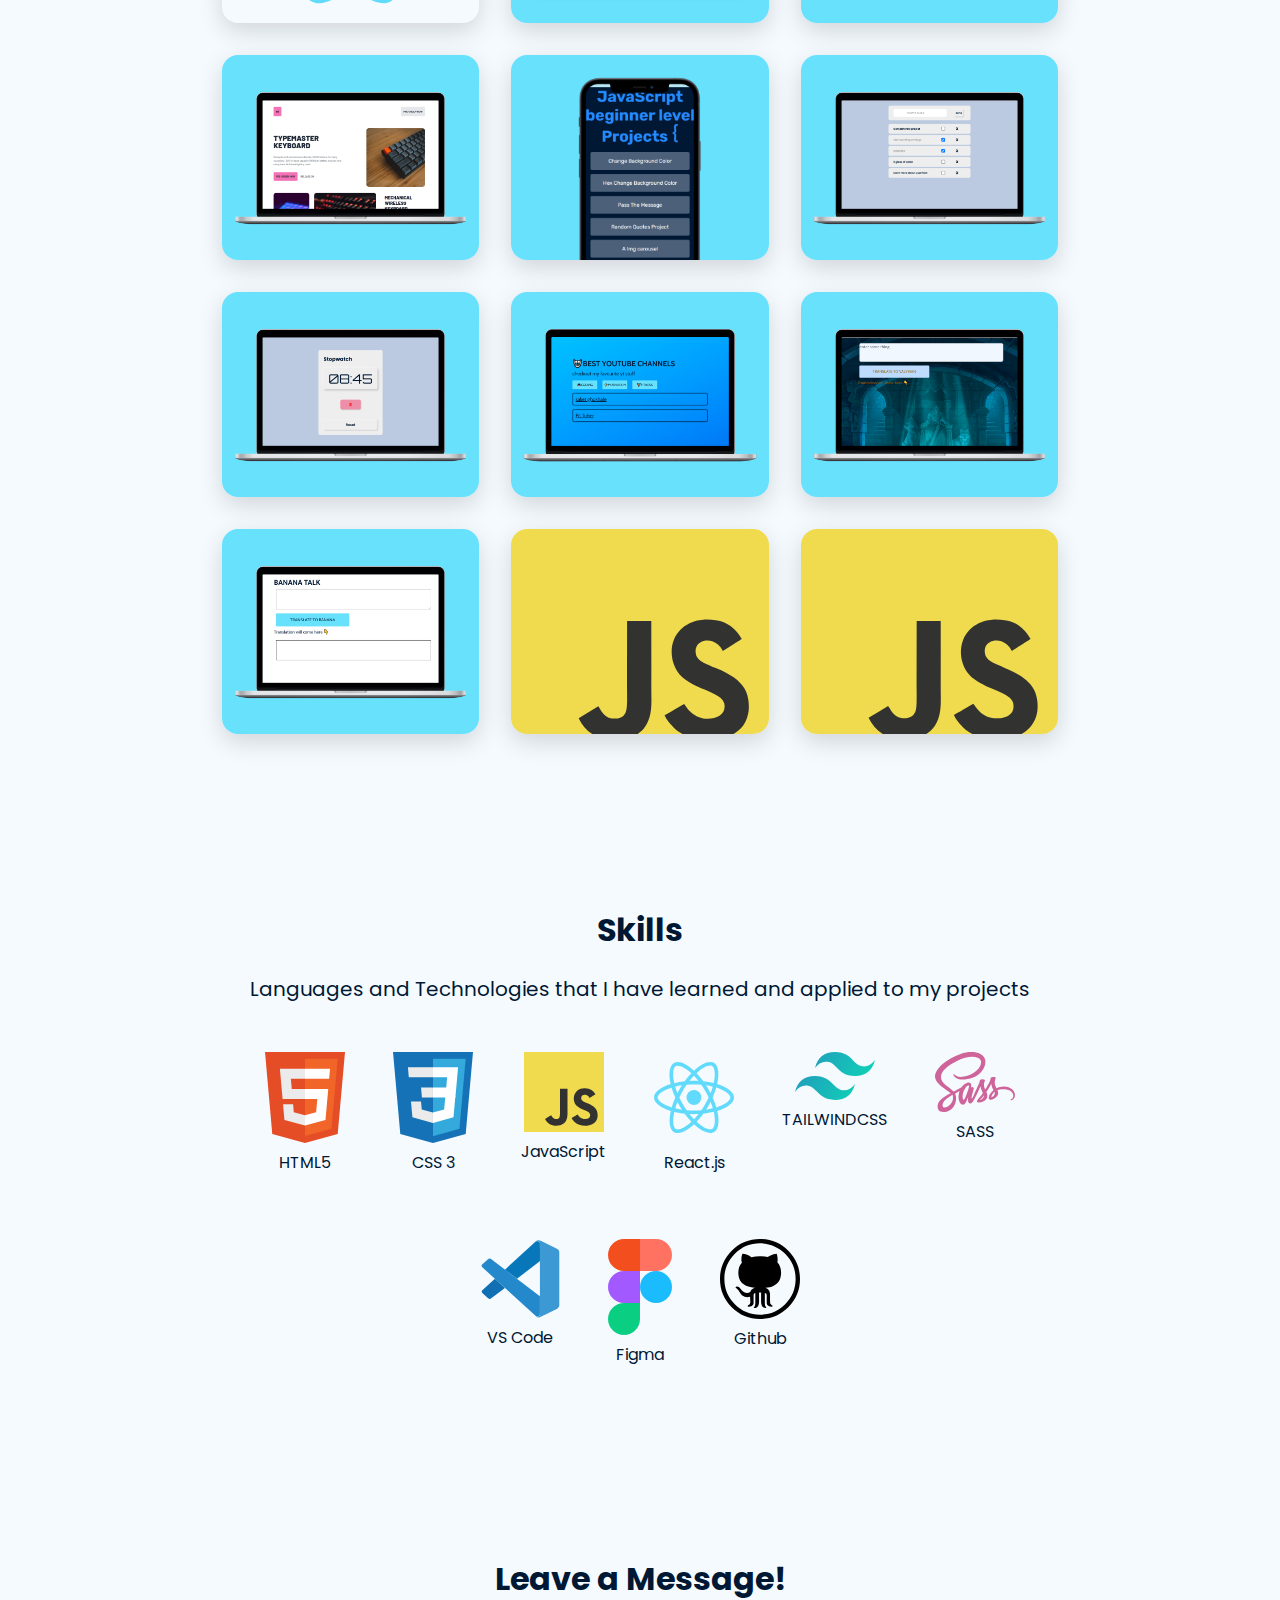
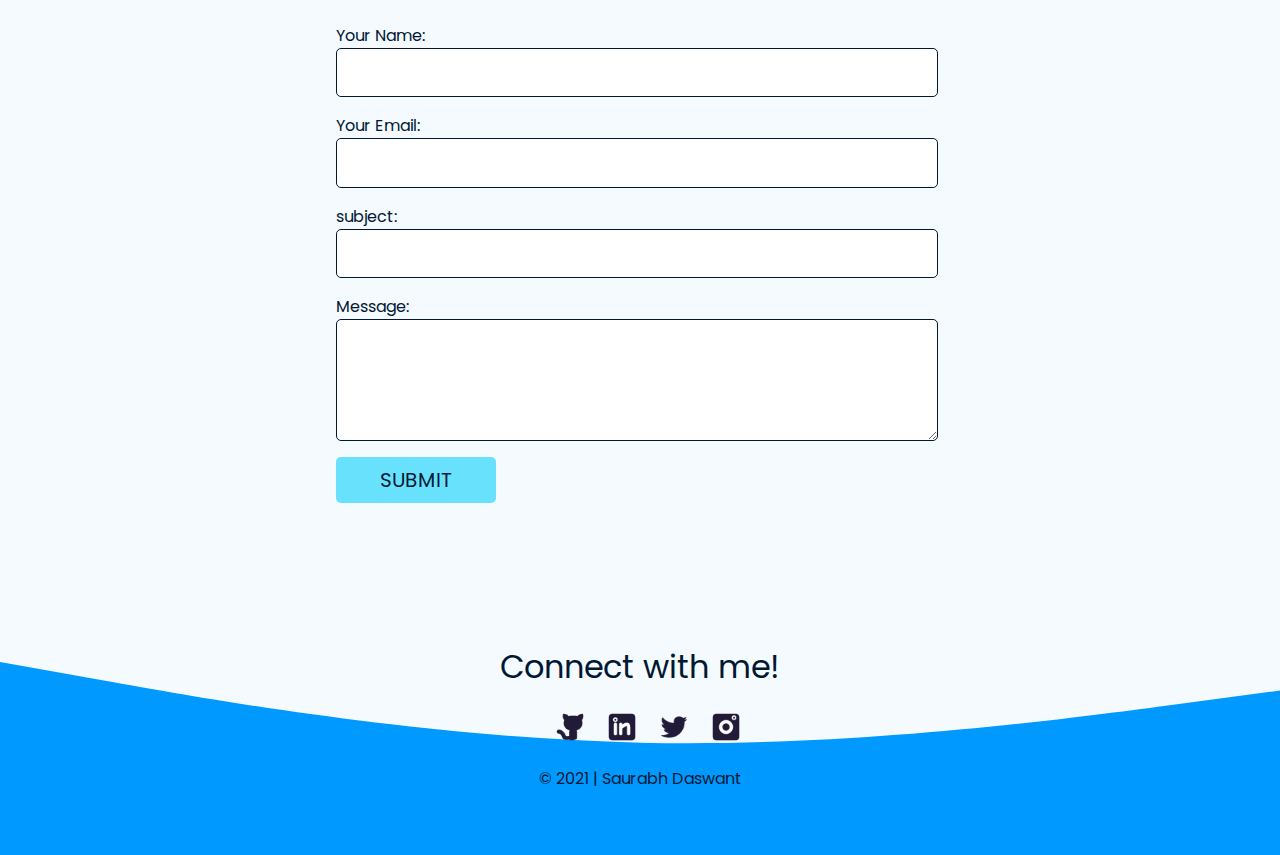
==== commit 3332fccf: "fix typo" ====
--- a/index.html
+++ b/index.html
@@ -52,7 +52,7 @@
             <h2>Hello! I'm Saurabh Daswant,
                 A Front-end Developer
                 from Pune in India.</h2>
-            <p>I learned to make websites on my own. I create WebApps to help people go further online.
+            <p>I learned to make Websites and WebApps on my own. I create WebApps to help people go further online.
             </p>
         </div>
     </section>
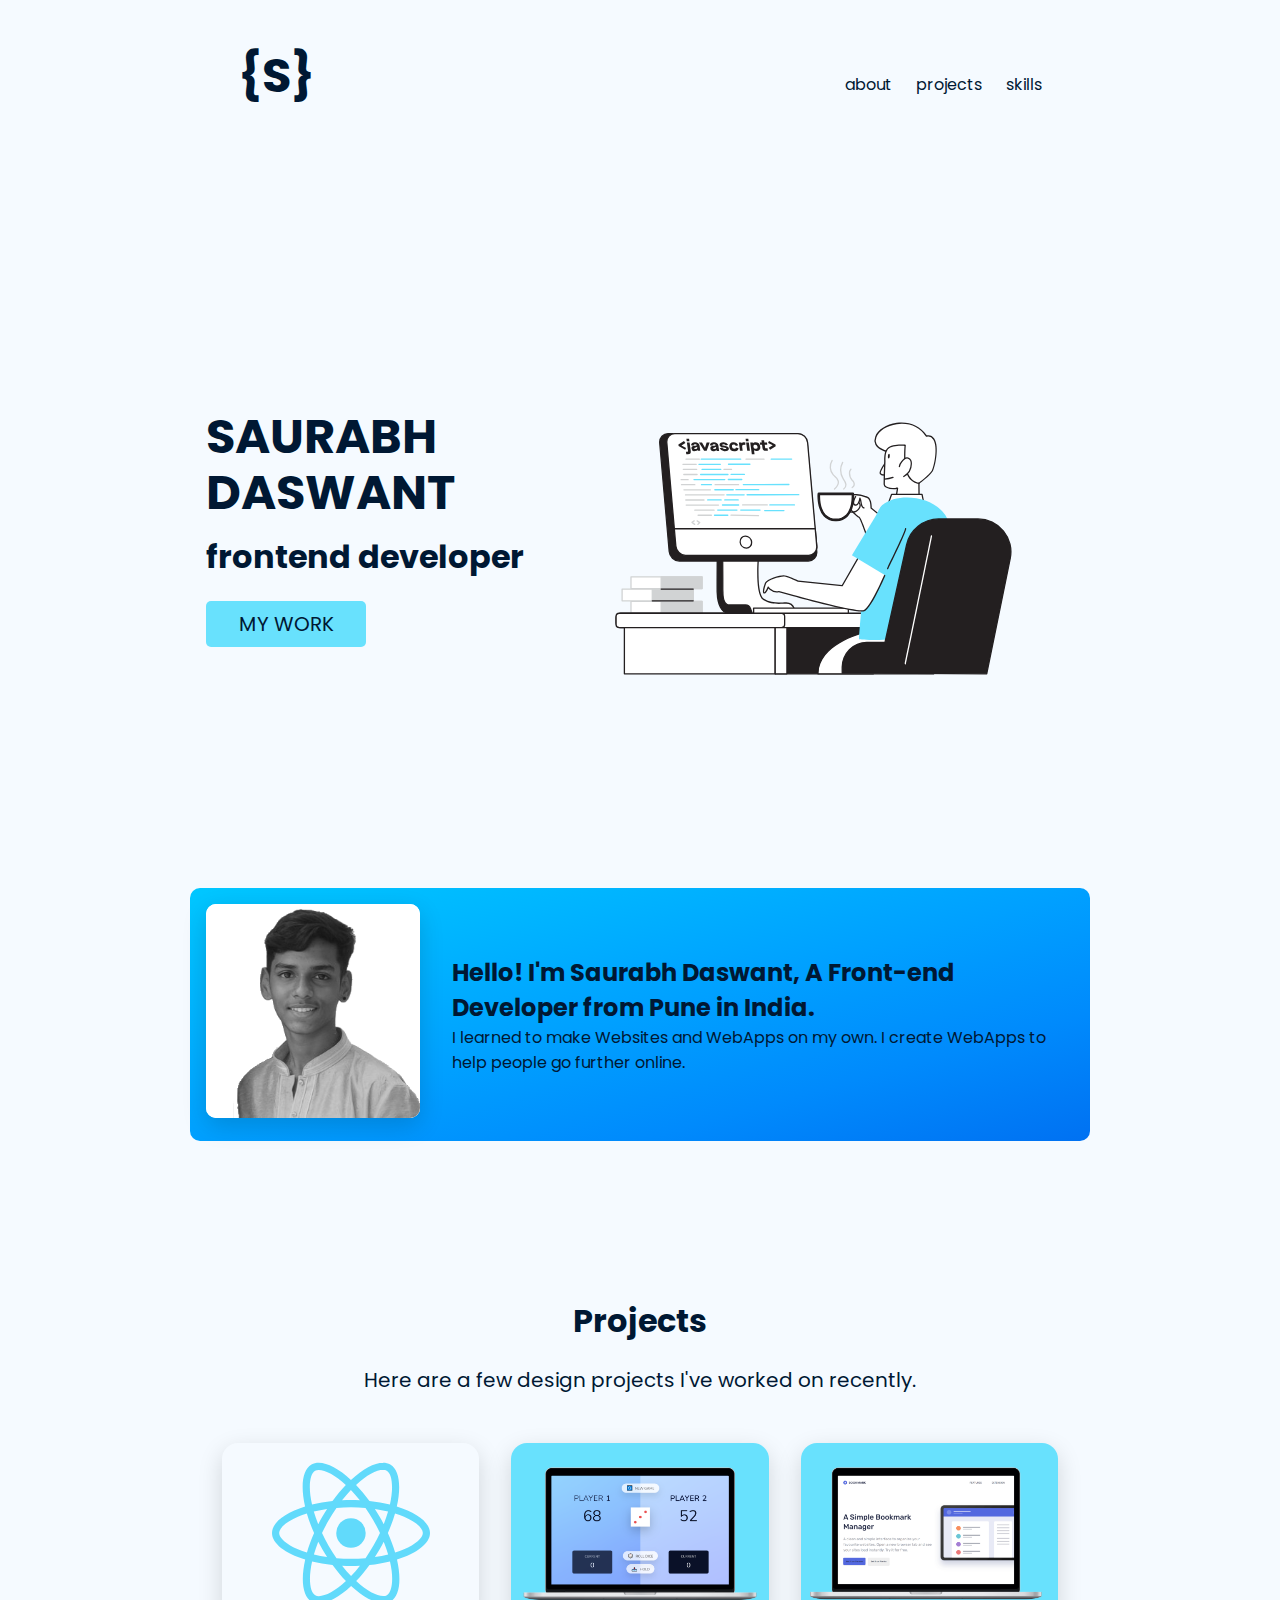
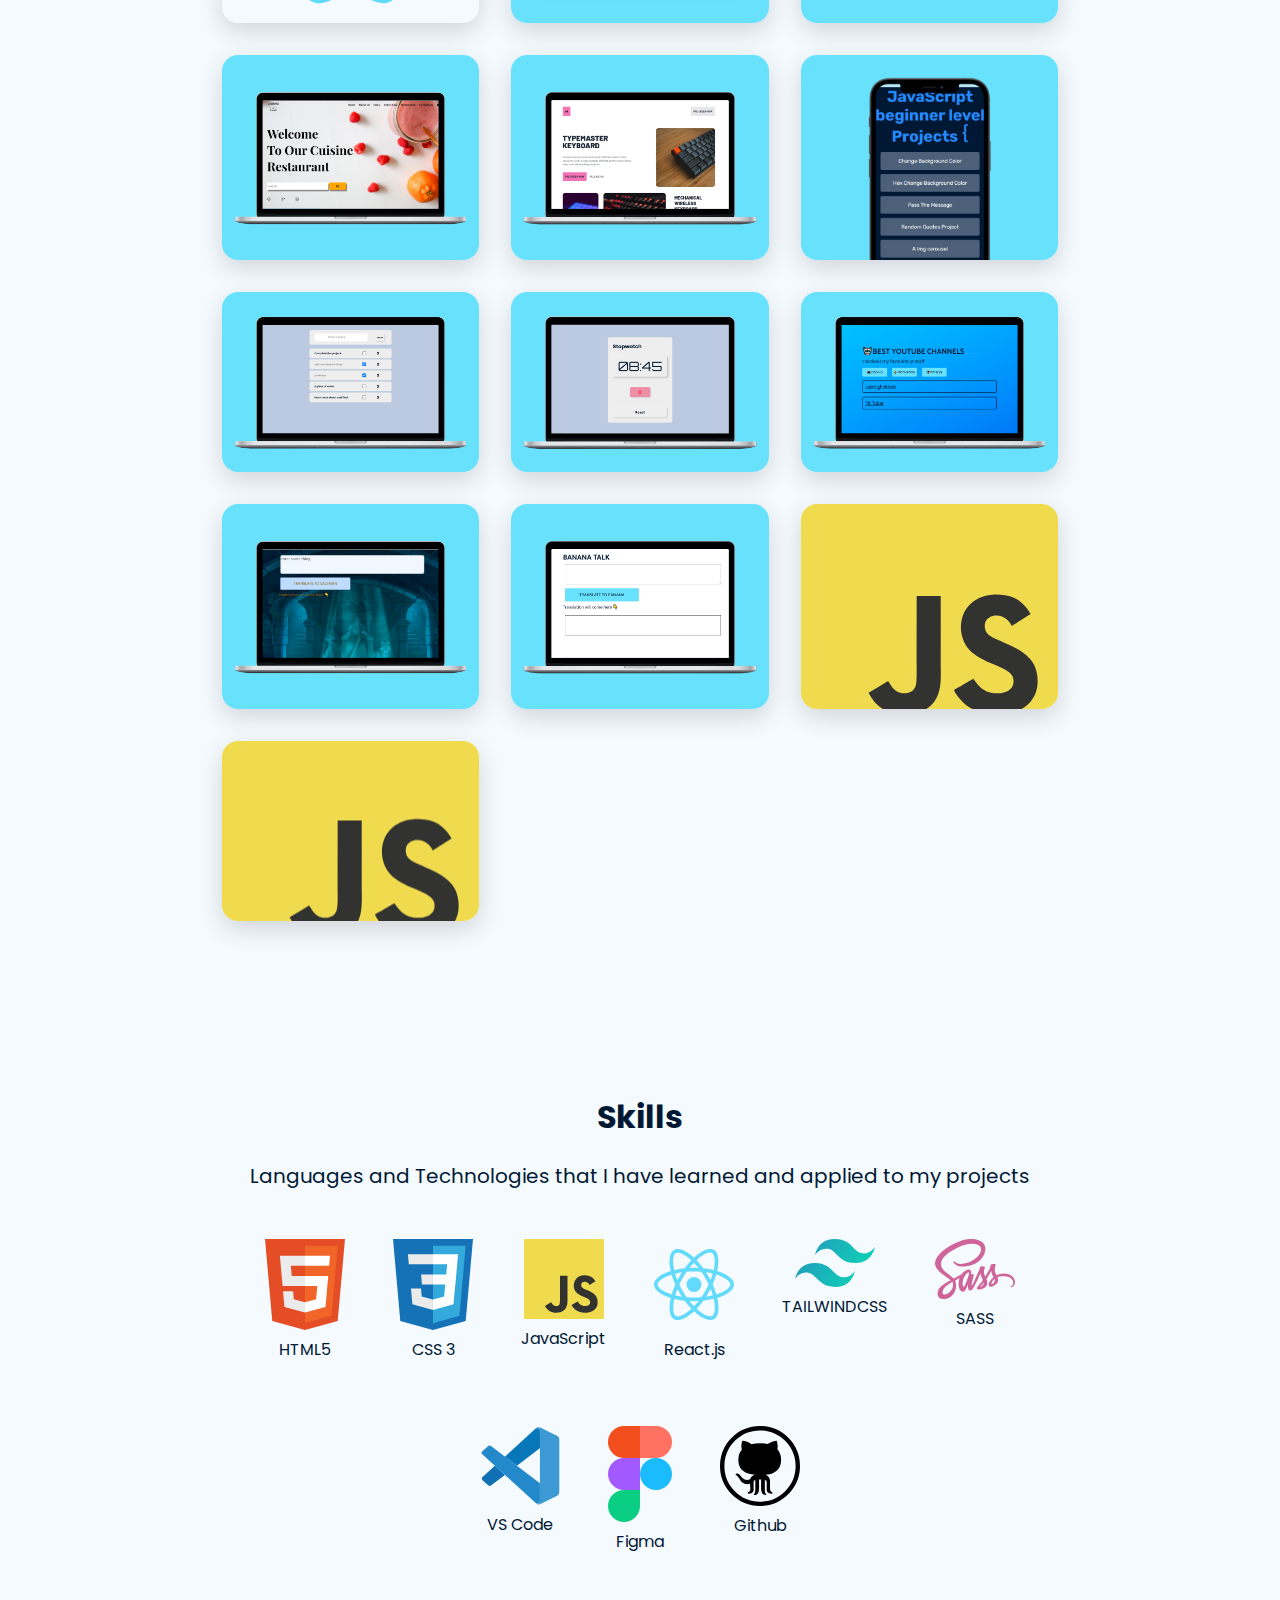
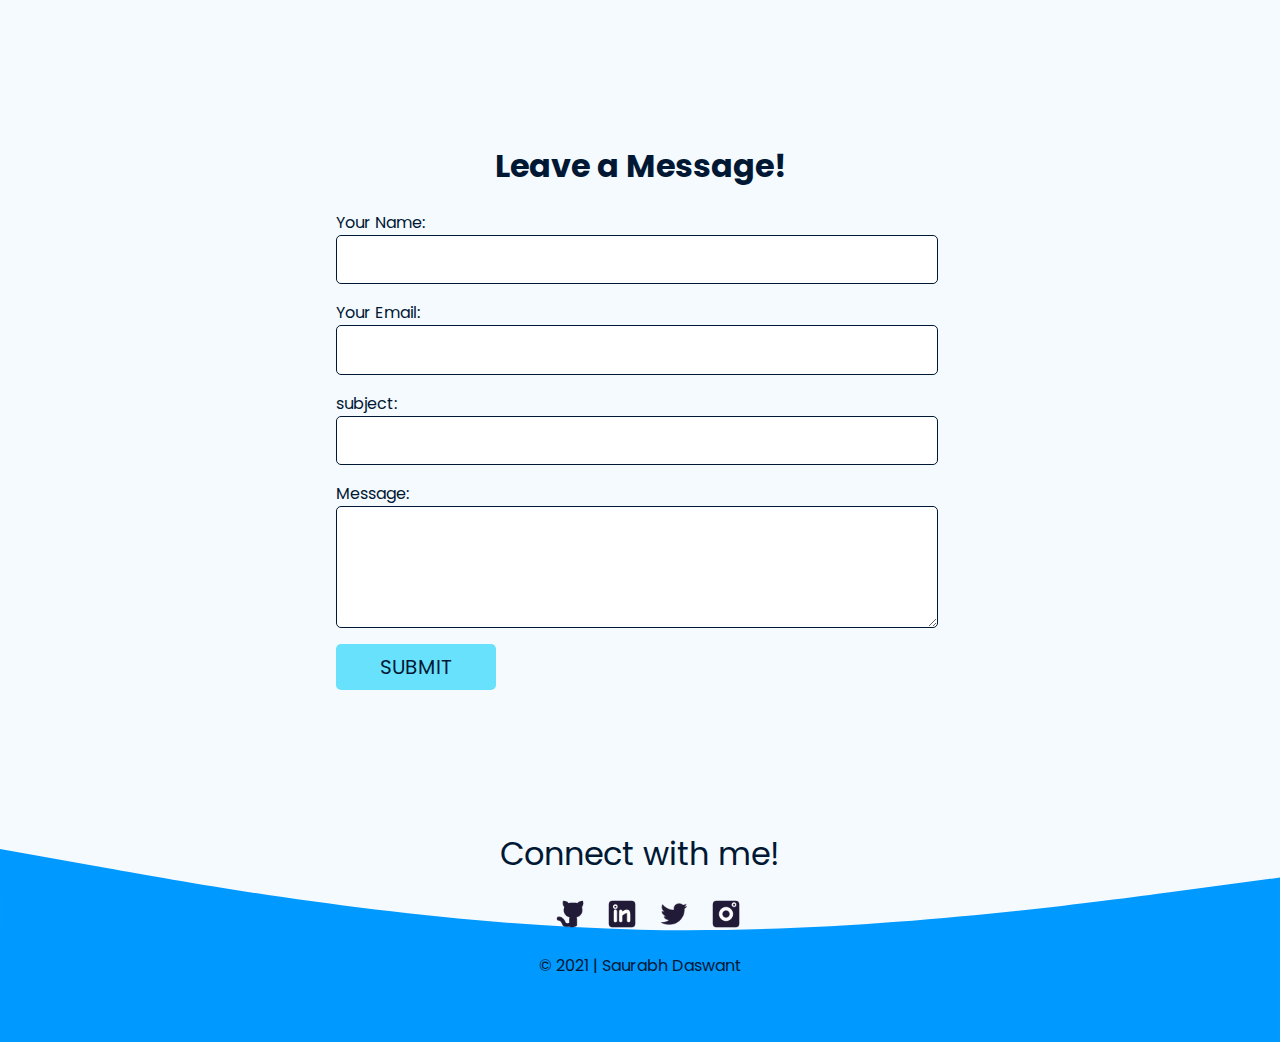
==== commit e2c9853d: "new : BookmarkLandingPage" ====
--- a/index.html
+++ b/index.html
@@ -88,6 +88,14 @@
                     <p>Built The Dice Game using HTML | CSS | javascript 🚀✔.</p>
                     <div>
                         <a class="cta" href="https://phasa.netlify.app/">visit app ></a>
+                    </div>
+                </div>
+            </div>
+            <div class=" main_container BookmarkLandingPage">
+                <div class="project_description">
+                    <p> built out this Bookmark App landing page using Sass.</p>
+                    <div>
+                        <a class="cta" href="https://boookmark-landing-page.netlify.app/">visit website ></a>
                     </div>
                 </div>
             </div>
--- a/style.css
+++ b/style.css
@@ -182,6 +182,10 @@
   background-image: url(/img/react-2.svg);
 }
 
+.BookmarkLandingPage{
+  background-image: url(/img/BookmarkLandingPage.png);
+}
+
 .main_container:hover {
   background: #0ed0fb;
   transform: scale(1.1);
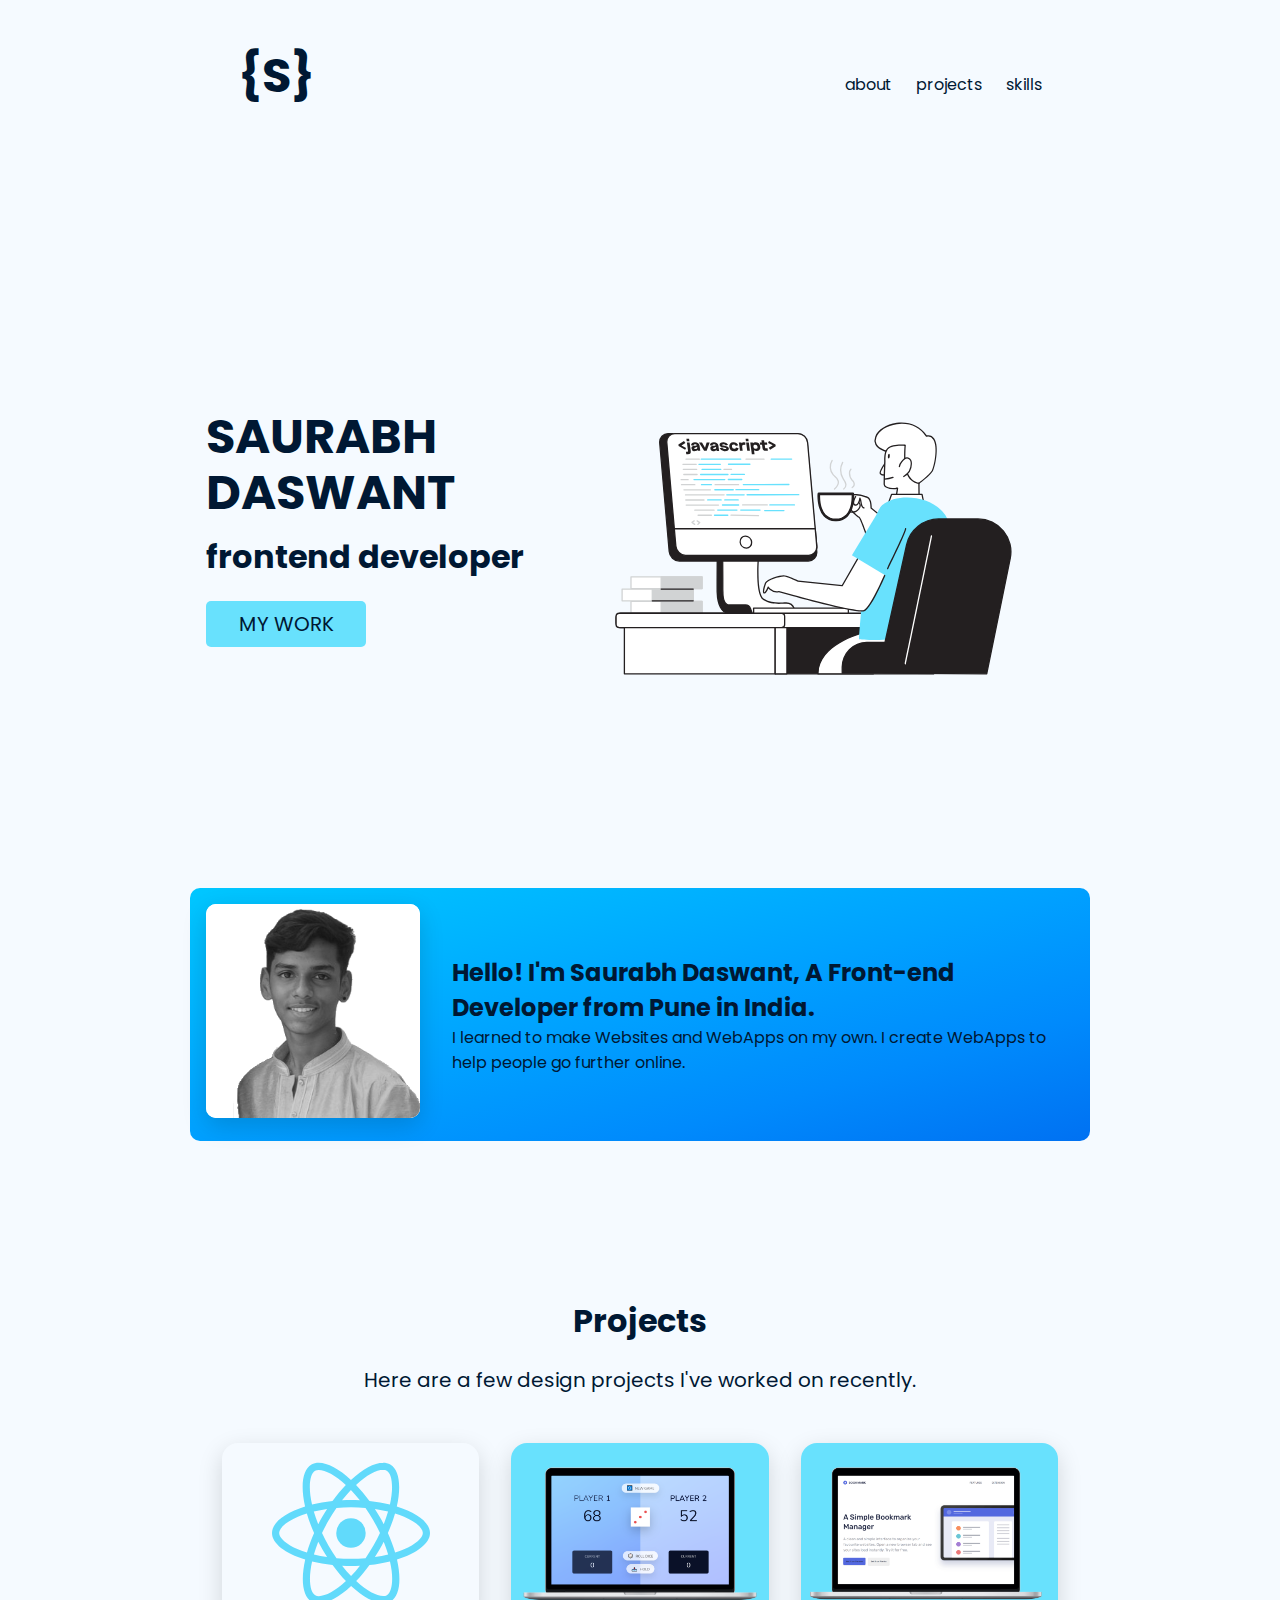
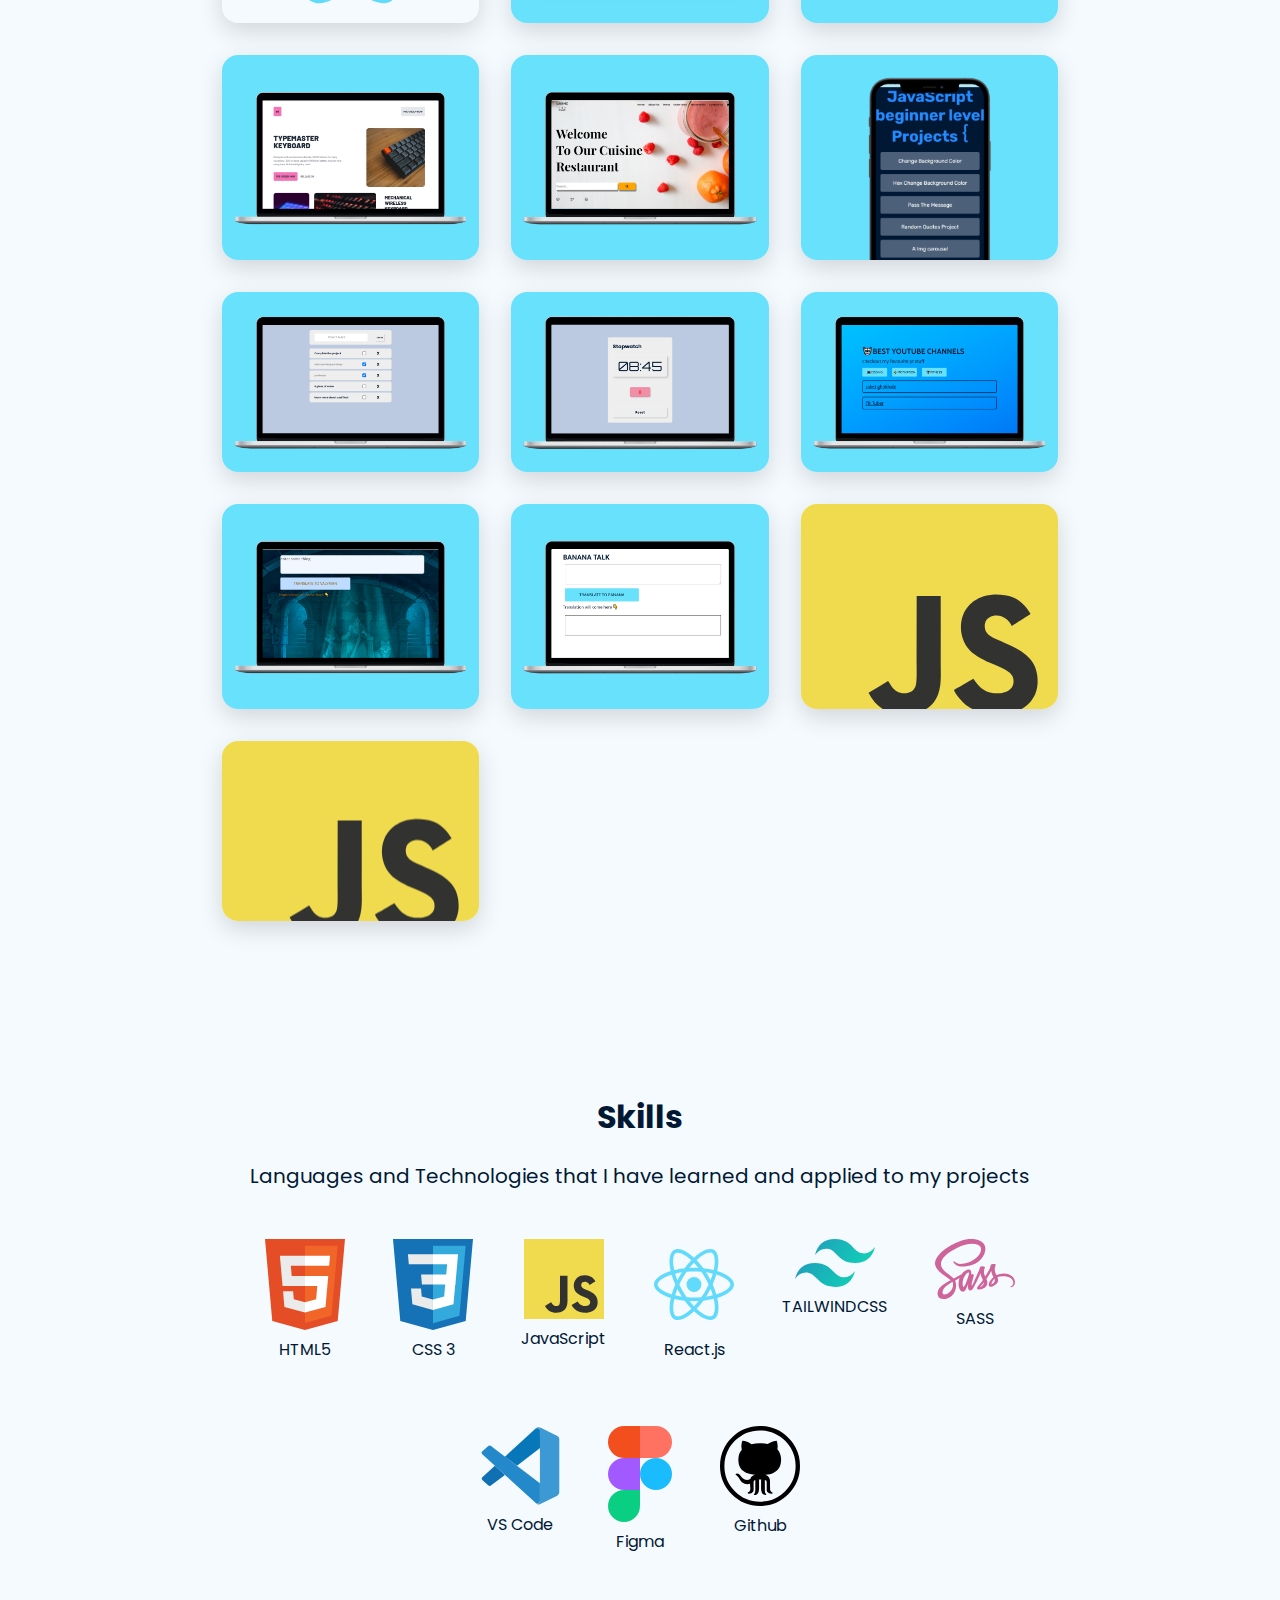
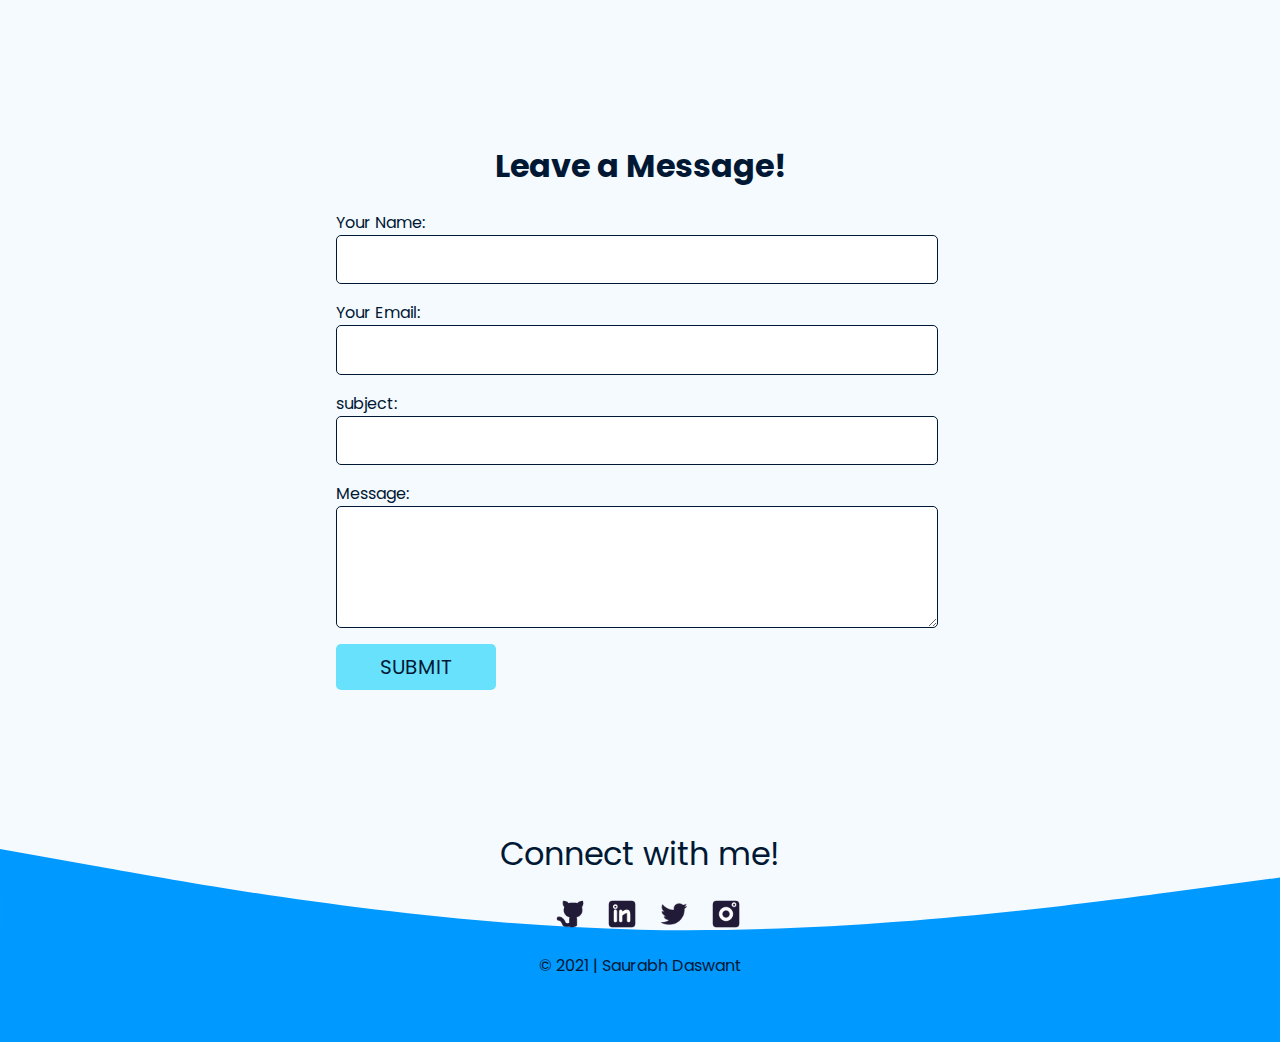
==== commit 4d825604: "new : BookmarkLandingPage" ====
--- a/index.html
+++ b/index.html
@@ -99,19 +99,19 @@
                     </div>
                 </div>
             </div>
+            <div class=" main_container typemaster">
+                <div class="project_description">
+                    <p> built out this pre-launch landing page using tailwindcss.</p>
+                    <div>
+                        <a class="cta" href="https://pre-launch-landing-page.netlify.app/">visit website ></a>
+                    </div>
+                </div>
+            </div>
             <div class=" main_container restaurant__web">
                 <div class="project_description">
                     <p> Restaurant website that features a clean and minimal design.</p>
                     <div>
                         <a class="cta" href="https://project1-restaurant.netlify.app/">visit website ></a>
-                    </div>
-                </div>
-            </div>
-            <div class=" main_container typemaster">
-                <div class="project_description">
-                    <p> built out this pre-launch landing page using tailwindcss.</p>
-                    <div>
-                        <a class="cta" href="https://pre-launch-landing-page.netlify.app/">visit website ></a>
                     </div>
                 </div>
             </div>
